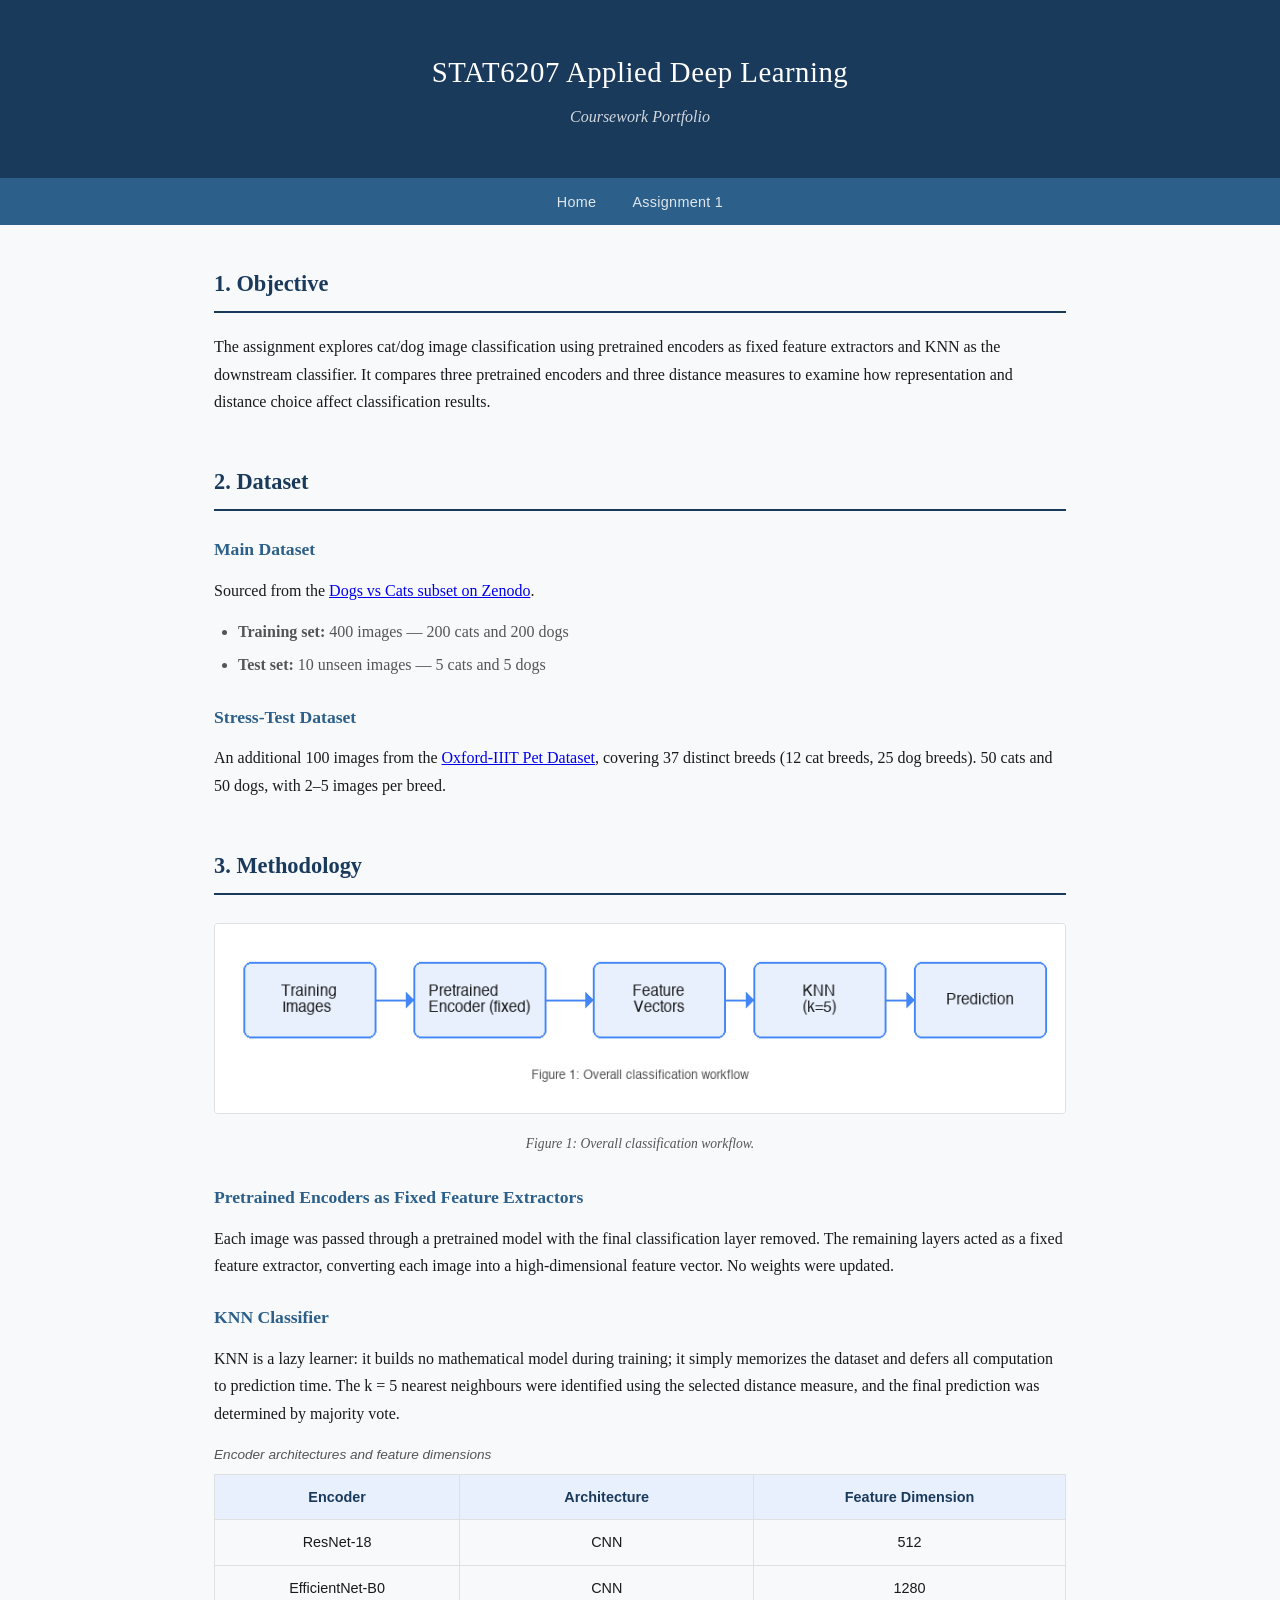
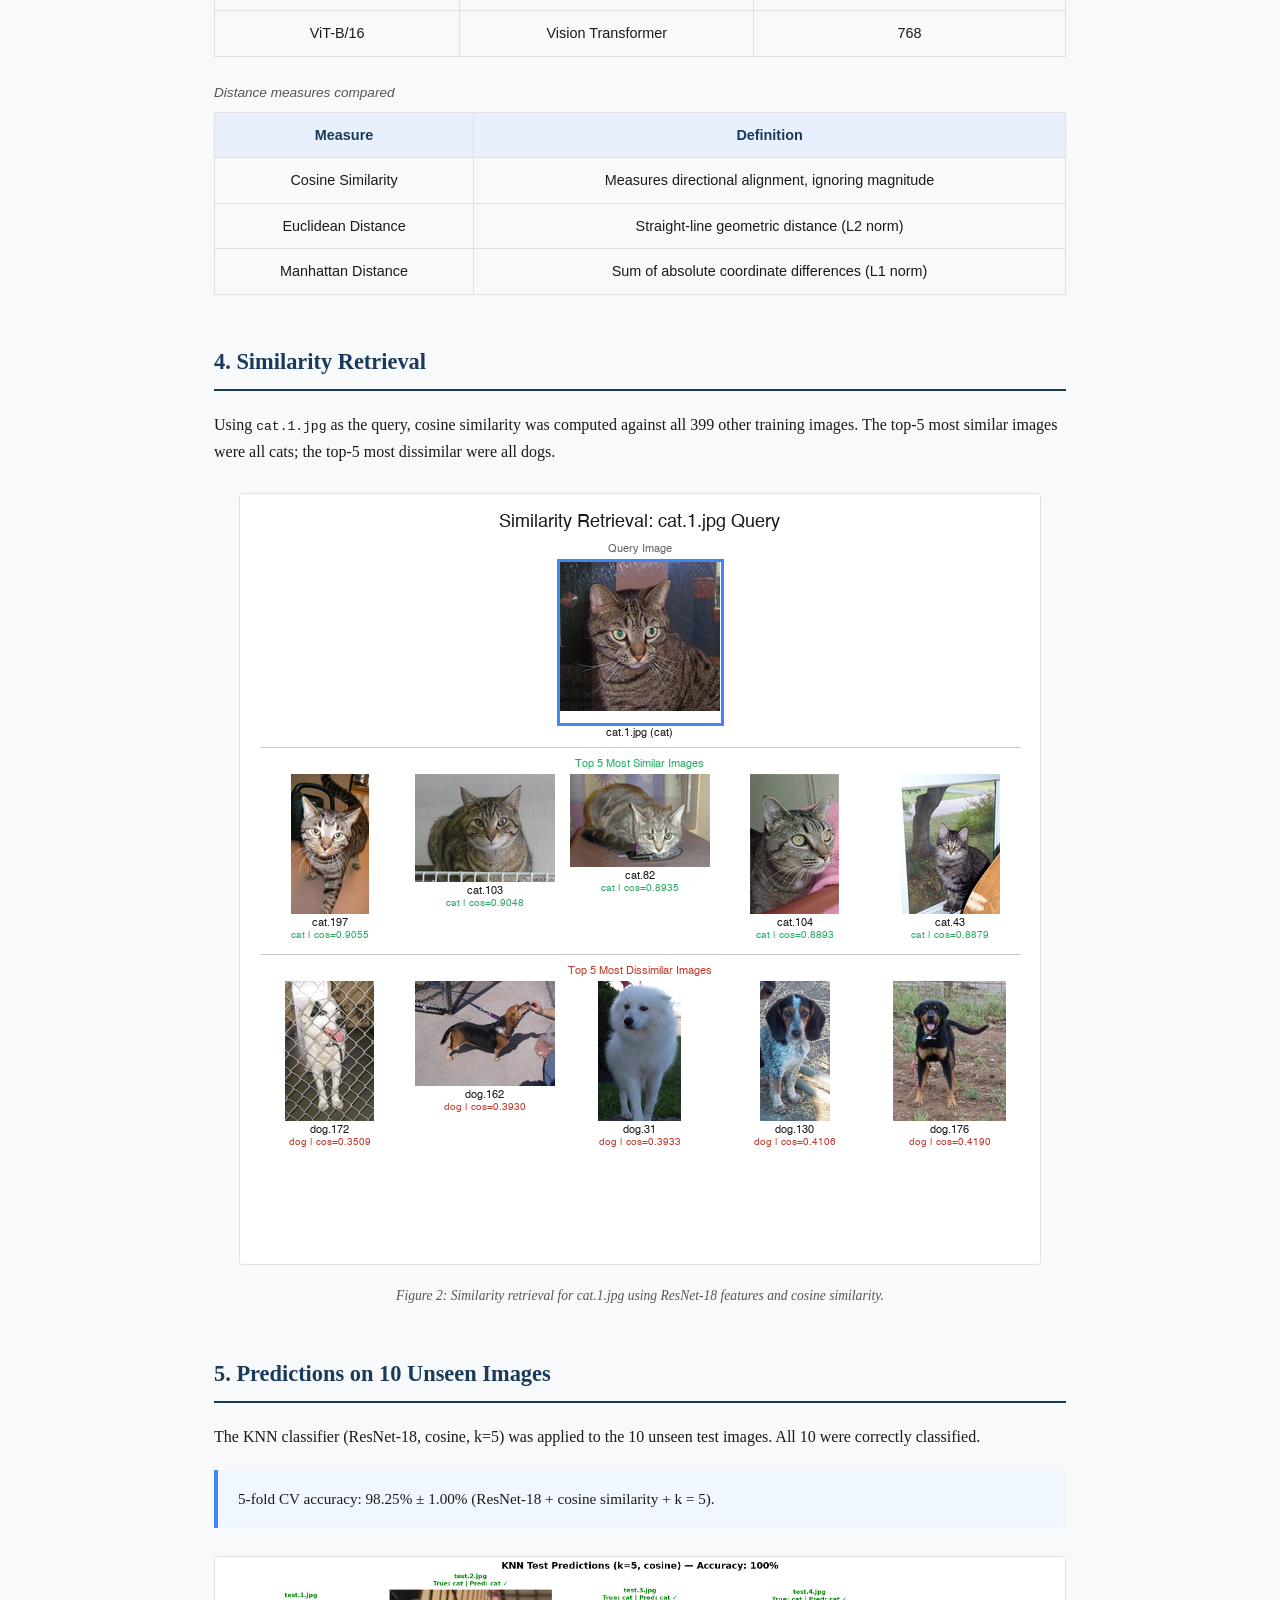
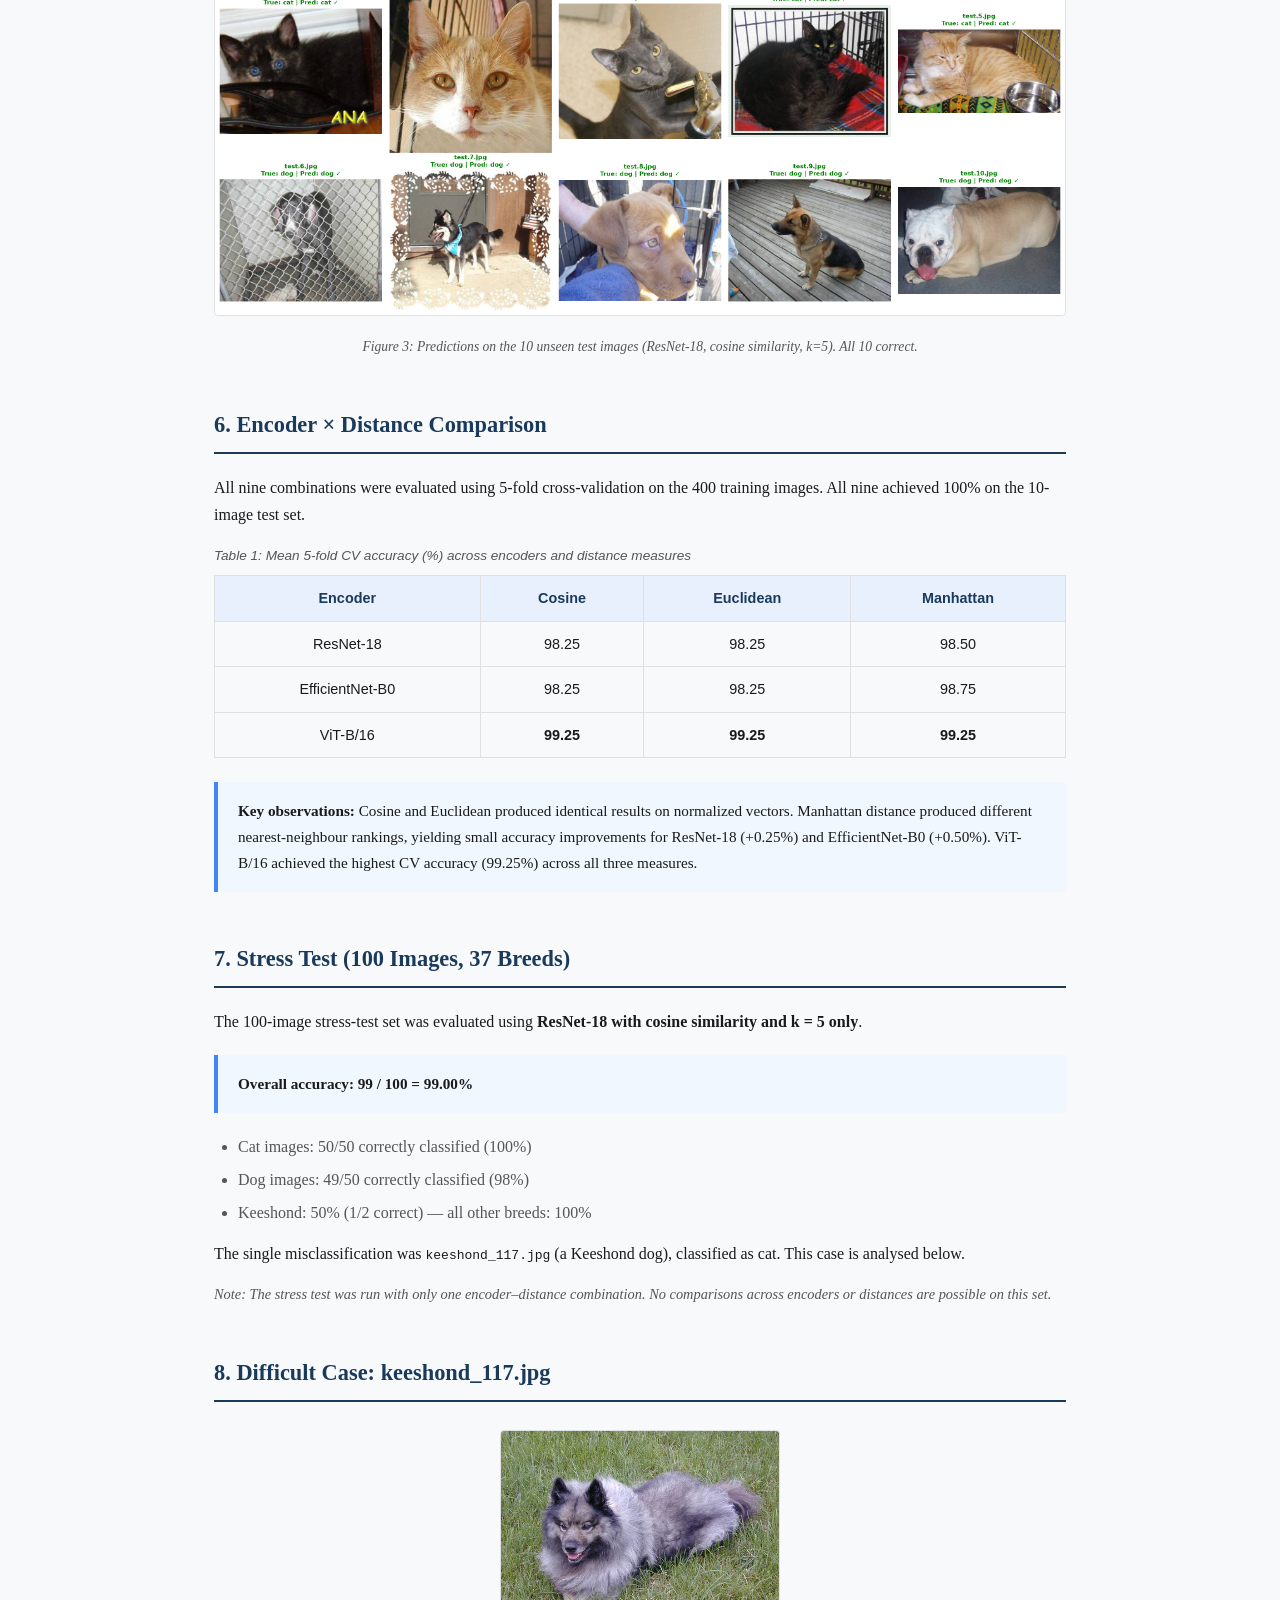
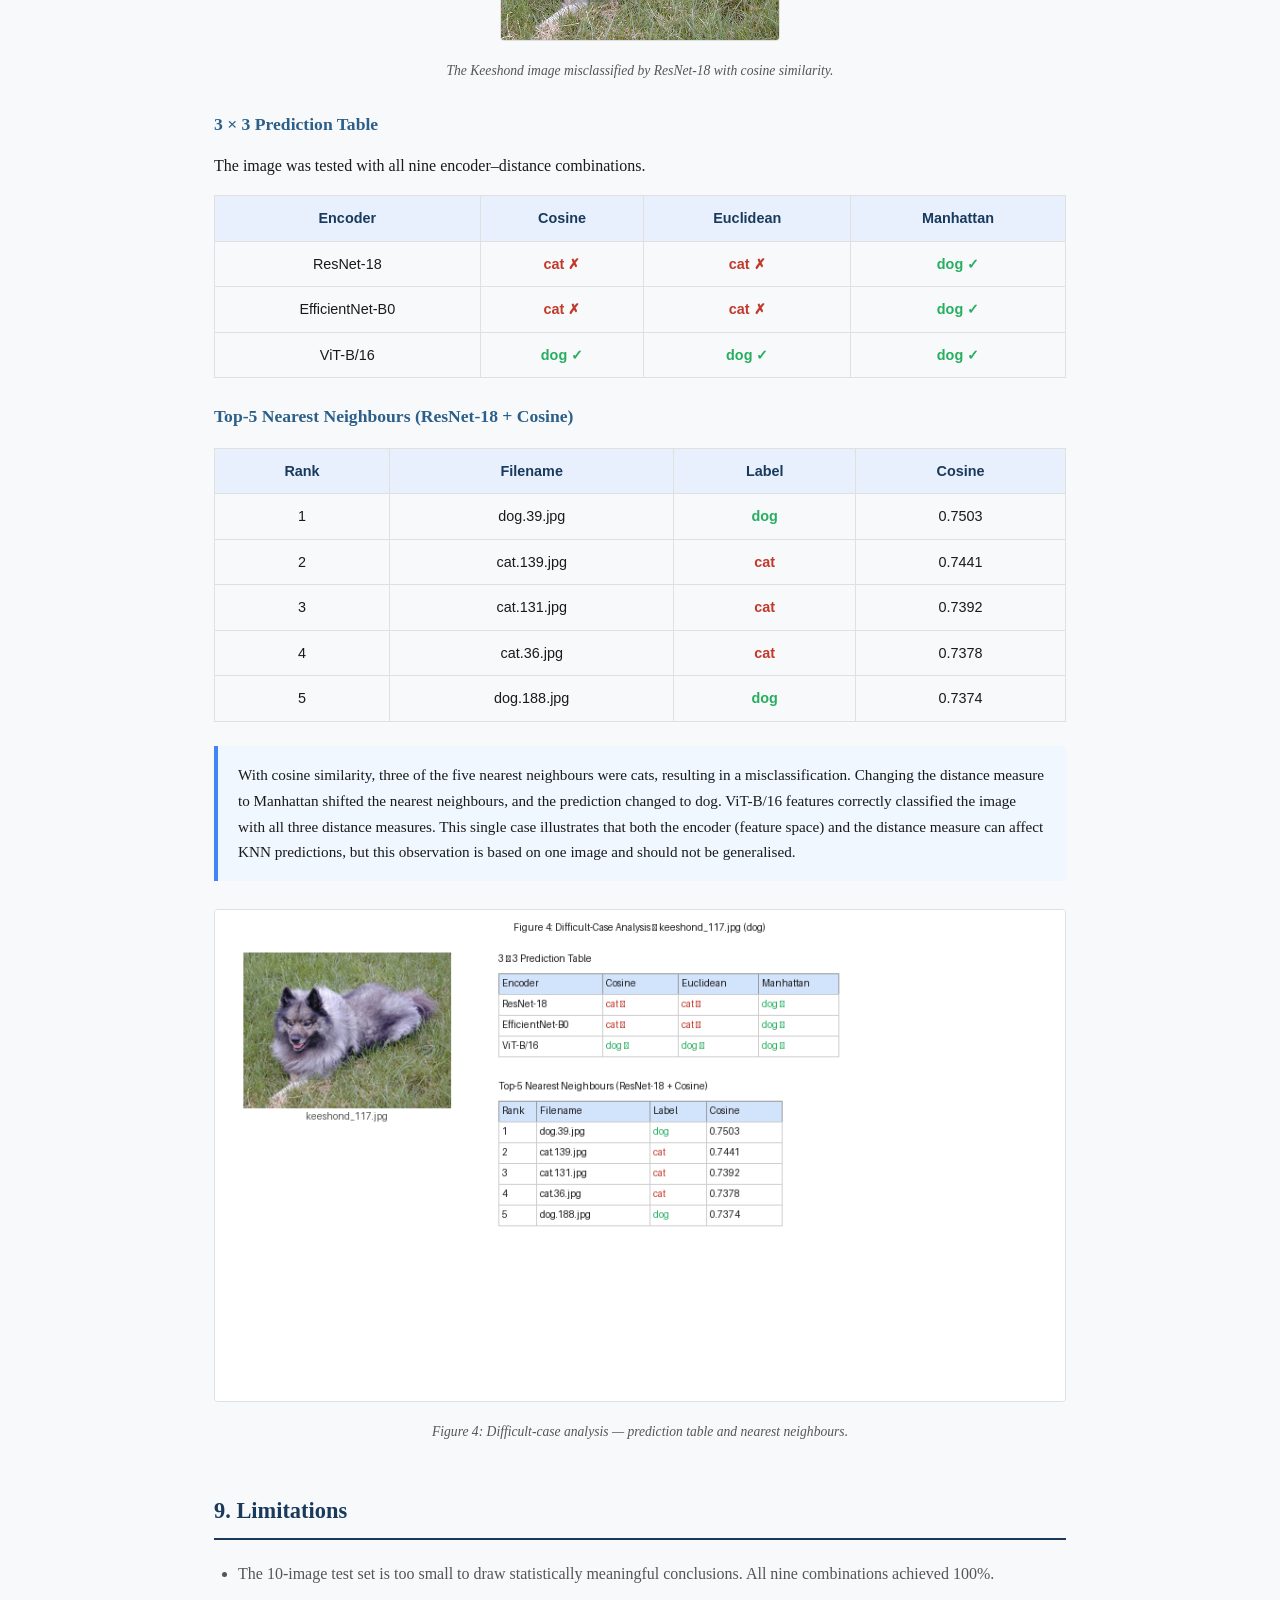
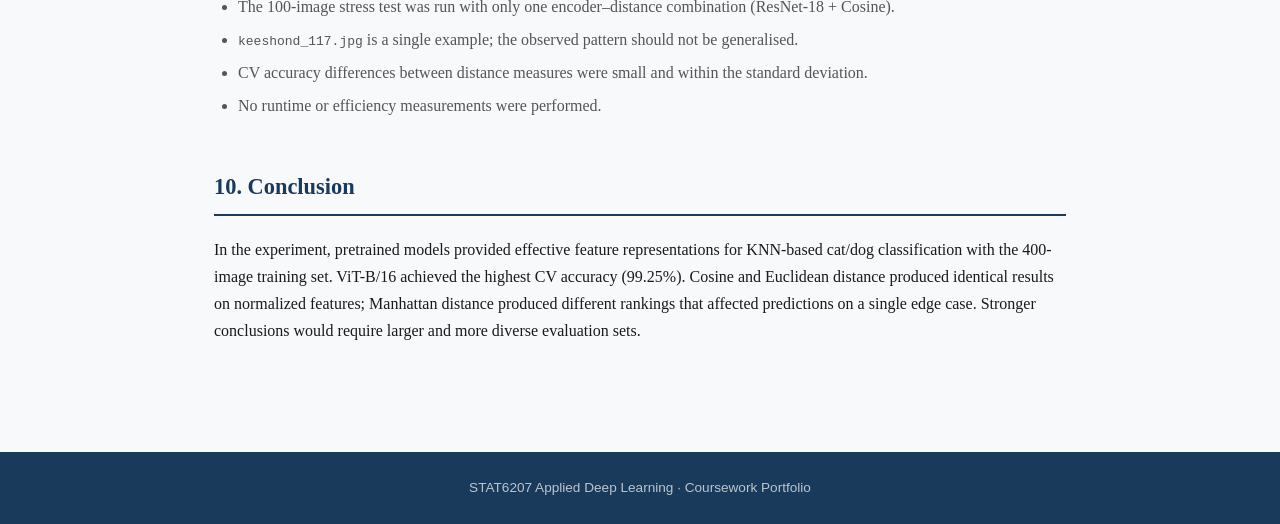
==== assignment1.html @ 7d7c2748 "Initial STAT6207 portfolio" ====
<!DOCTYPE html>
<html lang="en">
<head>
  <meta charset="UTF-8">
  <meta name="viewport" content="width=device-width, initial-scale=1.0">
  <title>Assignment 1 - STAT6207 Portfolio</title>
  <link rel="stylesheet" href="style.css">
</head>
<body>

<header>
  <div class="container">
    <h1>STAT6207 Applied Deep Learning</h1>
    <p class="subtitle">Coursework Portfolio</p>
  </div>
</header>

<nav>
  <a href="index.html">Home</a>
  <a href="assignment1.html">Assignment 1</a>
</nav>

<main>
  <div class="container">

    <!-- ======== 1. OBJECTIVE ======== -->
    <div class="section">
      <h2>1. Objective</h2>
      <p>
        The assignment explores cat/dog image classification using pretrained encoders
        as fixed feature extractors and KNN as the downstream classifier. It compares
        three pretrained encoders and three distance measures to examine how
        representation and distance choice affect classification results.
      </p>
    </div>

    <!-- ======== 2. DATASET ======== -->
    <div class="section">
      <h2>2. Dataset</h2>
      <h3>Main Dataset</h3>
      <p>
        Sourced from the <a href="https://zenodo.org/records/10997322">Dogs vs Cats subset on Zenodo</a>.
      </p>
      <ul>
        <li><strong>Training set:</strong> 400 images &mdash; 200 cats and 200 dogs</li>
        <li><strong>Test set:</strong> 10 unseen images &mdash; 5 cats and 5 dogs</li>
      </ul>

      <h3>Stress-Test Dataset</h3>
      <p>
        An additional 100 images from the
        <a href="https://www.robots.ox.ac.uk/~vgg/data/pets/">Oxford-IIIT Pet Dataset</a>,
        covering 37 distinct breeds (12 cat breeds, 25 dog breeds).
        50 cats and 50 dogs, with 2&ndash;5 images per breed.
      </p>
    </div>

    <!-- ======== 3. METHODOLOGY ======== -->
    <div class="section">
      <h2>3. Methodology</h2>

      <figure class="figure">
        <img src="assets/fig1_workflow.png" alt="Workflow: Training images -> Pretrained Encoder -> Feature Vectors -> KNN -> Prediction">
        <figcaption>Figure 1: Overall classification workflow.</figcaption>
      </figure>

      <h3>Pretrained Encoders as Fixed Feature Extractors</h3>
      <p>
        Each image was passed through a pretrained model with the final classification
        layer removed. The remaining layers acted as a fixed feature extractor, converting
        each image into a high-dimensional feature vector. No weights were updated.
      </p>

      <h3>KNN Classifier</h3>
      <p>
        KNN is a lazy learner: it builds no mathematical model during training; it
        simply memorizes the dataset and defers all computation to prediction time.
        The k = 5 nearest neighbours were identified using the selected distance
        measure, and the final prediction was determined by majority vote.
      </p>

      <table>
        <caption>Encoder architectures and feature dimensions</caption>
        <thead>
          <tr><th>Encoder</th><th>Architecture</th><th>Feature Dimension</th></tr>
        </thead>
        <tbody>
          <tr><td>ResNet-18</td><td>CNN</td><td>512</td></tr>
          <tr><td>EfficientNet-B0</td><td>CNN</td><td>1280</td></tr>
          <tr><td>ViT-B/16</td><td>Vision Transformer</td><td>768</td></tr>
        </tbody>
      </table>

      <table>
        <caption>Distance measures compared</caption>
        <thead>
          <tr><th>Measure</th><th>Definition</th></tr>
        </thead>
        <tbody>
          <tr><td>Cosine Similarity</td><td>Measures directional alignment, ignoring magnitude</td></tr>
          <tr><td>Euclidean Distance</td><td>Straight-line geometric distance (L2 norm)</td></tr>
          <tr><td>Manhattan Distance</td><td>Sum of absolute coordinate differences (L1 norm)</td></tr>
        </tbody>
      </table>
    </div>

    <!-- ======== 4. SIMILARITY RETRIEVAL ======== -->
    <div class="section">
      <h2>4. Similarity Retrieval</h2>
      <p>
        Using <code>cat.1.jpg</code> as the query, cosine similarity was computed
        against all 399 other training images. The top-5 most similar images were
        all cats; the top-5 most dissimilar were all dogs.
      </p>

      <figure class="figure">
        <img src="assets/similarity_results.png" alt="Similarity retrieval results for cat.1.jpg">
        <figcaption>Figure 2: Similarity retrieval for cat.1.jpg using ResNet-18 features and cosine similarity.</figcaption>
      </figure>
    </div>

    <!-- ======== 5. 10-IMAGE TEST ======== -->
    <div class="section">
      <h2>5. Predictions on 10 Unseen Images</h2>
      <p>
        The KNN classifier (ResNet-18, cosine, k=5) was applied to the 10 unseen
        test images. All 10 were correctly classified.
      </p>

      <div class="highlight">
        <p>5-fold CV accuracy: 98.25% &plusmn; 1.00% (ResNet-18 + cosine similarity + k = 5).</p>
      </div>

      <figure class="figure">
        <img src="assets/test_predictions.png" alt="Predictions on 10 unseen test images">
        <figcaption>Figure 3: Predictions on the 10 unseen test images (ResNet-18, cosine similarity, k=5). All 10 correct.</figcaption>
      </figure>
    </div>

    <!-- ======== 6. 3x3 COMPARISON ======== -->
    <div class="section">
      <h2>6. Encoder &times; Distance Comparison</h2>
      <p>
        All nine combinations were evaluated using 5-fold cross-validation on the
        400 training images. All nine achieved 100% on the 10-image test set.
      </p>

      <table>
        <caption>Table 1: Mean 5-fold CV accuracy (%) across encoders and distance measures</caption>
        <thead>
          <tr><th>Encoder</th><th>Cosine</th><th>Euclidean</th><th>Manhattan</th></tr>
        </thead>
        <tbody>
          <tr><td>ResNet-18</td><td>98.25</td><td>98.25</td><td>98.50</td></tr>
          <tr><td>EfficientNet-B0</td><td>98.25</td><td>98.25</td><td>98.75</td></tr>
          <tr><td>ViT-B/16</td><td><strong>99.25</strong></td><td><strong>99.25</strong></td><td><strong>99.25</strong></td></tr>
        </tbody>
      </table>

      <div class="highlight">
        <p>
          <strong>Key observations:</strong>
          Cosine and Euclidean produced identical results on normalized vectors.
          Manhattan distance produced different nearest-neighbour rankings, yielding
          small accuracy improvements for ResNet-18 (+0.25%) and EfficientNet-B0 (+0.50%).
          ViT-B/16 achieved the highest CV accuracy (99.25%) across all three measures.
        </p>
      </div>
    </div>

    <!-- ======== 7. STRESS TEST ======== -->
    <div class="section">
      <h2>7. Stress Test (100 Images, 37 Breeds)</h2>
      <p>
        The 100-image stress-test set was evaluated using
        <strong>ResNet-18 with cosine similarity and k = 5 only</strong>.
      </p>

      <div class="highlight">
        <p><strong>Overall accuracy: 99 / 100 = 99.00%</strong></p>
      </div>

      <ul>
        <li>Cat images: 50/50 correctly classified (100%)</li>
        <li>Dog images: 49/50 correctly classified (98%)</li>
        <li>Keeshond: 50% (1/2 correct) &mdash; all other breeds: 100%</li>
      </ul>

      <p>
        The single misclassification was <code>keeshond_117.jpg</code> (a Keeshond dog),
        classified as cat. This case is analysed below.
      </p>

      <p style="color: var(--text-secondary); font-size: 0.9rem; font-style: italic;">
        Note: The stress test was run with only one encoder&ndash;distance combination.
        No comparisons across encoders or distances are possible on this set.
      </p>
    </div>

    <!-- ======== 8. DIFFICULT CASE ======== -->
    <div class="section">
      <h2>8. Difficult Case: keeshond_117.jpg</h2>

      <figure class="figure">
        <img src="assets/keeshond_117.jpg" alt="keeshond_117.jpg" style="max-width: 280px; height: auto;">
        <figcaption>The Keeshond image misclassified by ResNet-18 with cosine similarity.</figcaption>
      </figure>

      <h3>3 &times; 3 Prediction Table</h3>
      <p>
        The image was tested with all nine encoder&ndash;distance combinations.
      </p>

      <table>
        <thead>
          <tr><th>Encoder</th><th>Cosine</th><th>Euclidean</th><th>Manhattan</th></tr>
        </thead>
        <tbody>
          <tr>
            <td>ResNet-18</td>
            <td class="incorrect">cat &cross;</td>
            <td class="incorrect">cat &cross;</td>
            <td class="correct">dog &check;</td>
          </tr>
          <tr>
            <td>EfficientNet-B0</td>
            <td class="incorrect">cat &cross;</td>
            <td class="incorrect">cat &cross;</td>
            <td class="correct">dog &check;</td>
          </tr>
          <tr>
            <td>ViT-B/16</td>
            <td class="correct">dog &check;</td>
            <td class="correct">dog &check;</td>
            <td class="correct">dog &check;</td>
          </tr>
        </tbody>
      </table>

      <h3>Top-5 Nearest Neighbours (ResNet-18 + Cosine)</h3>
      <table>
        <thead>
          <tr><th>Rank</th><th>Filename</th><th>Label</th><th>Cosine</th></tr>
        </thead>
        <tbody>
          <tr><td>1</td><td>dog.39.jpg</td><td class="correct">dog</td><td>0.7503</td></tr>
          <tr><td>2</td><td>cat.139.jpg</td><td class="incorrect">cat</td><td>0.7441</td></tr>
          <tr><td>3</td><td>cat.131.jpg</td><td class="incorrect">cat</td><td>0.7392</td></tr>
          <tr><td>4</td><td>cat.36.jpg</td><td class="incorrect">cat</td><td>0.7378</td></tr>
          <tr><td>5</td><td>dog.188.jpg</td><td class="correct">dog</td><td>0.7374</td></tr>
        </tbody>
      </table>

      <div class="highlight">
        <p>
          With cosine similarity, three of the five nearest neighbours were cats,
          resulting in a misclassification. Changing the distance measure to Manhattan
          shifted the nearest neighbours, and the prediction changed to dog. ViT-B/16
          features correctly classified the image with all three distance measures.
          This single case illustrates that both the encoder (feature space) and the
          distance measure can affect KNN predictions, but this observation is based
          on one image and should not be generalised.
        </p>
      </div>

      <figure class="figure">
        <img src="assets/fig4_keeshond.png" alt="Keeshond analysis: prediction table and nearest neighbours">
        <figcaption>Figure 4: Difficult-case analysis &mdash; prediction table and nearest neighbours.</figcaption>
      </figure>
    </div>

    <!-- ======== 9. LIMITATIONS ======== -->
    <div class="section">
      <h2>9. Limitations</h2>
      <ul>
        <li>The 10-image test set is too small to draw statistically meaningful conclusions. All nine combinations achieved 100%.</li>
        <li>The 100-image stress test was run with only one encoder&ndash;distance combination (ResNet-18 + Cosine).</li>
        <li><code>keeshond_117.jpg</code> is a single example; the observed pattern should not be generalised.</li>
        <li>CV accuracy differences between distance measures were small and within the standard deviation.</li>
        <li>No runtime or efficiency measurements were performed.</li>
      </ul>
    </div>

    <!-- ======== 10. CONCLUSION ======== -->
    <div class="section">
      <h2>10. Conclusion</h2>
      <p>
        In the experiment, pretrained models provided effective feature representations
        for KNN-based cat/dog classification with the 400-image training set. ViT-B/16
        achieved the highest CV accuracy (99.25%). Cosine and Euclidean distance
        produced identical results on normalized features; Manhattan distance
        produced different rankings that affected predictions on a single edge case.
        Stronger conclusions would require larger and more diverse evaluation sets.
      </p>
    </div>

  </div>
</main>

<footer>
  <div class="container">
    STAT6207 Applied Deep Learning &middot; Coursework Portfolio
  </div>
</footer>

</body>
</html>
---- style.css ----
/* ========================================
   STAT6207 Coursework Portfolio
   Clean, academic style
   ======================================== */

:root {
  --primary: #1a3a5c;
  --primary-light: #2c5f8a;
  --accent: #4285f4;
  --text: #1a1a1a;
  --text-secondary: #555;
  --bg: #f8f9fa;
  --card-bg: #ffffff;
  --border: #e0e0e0;
  --green: #27ae60;
  --red: #c0392b;
}

* {
  margin: 0;
  padding: 0;
  box-sizing: border-box;
}

body {
  font-family: "Georgia", "Times New Roman", serif;
  color: var(--text);
  background: var(--bg);
  line-height: 1.7;
}

/* ---- Layout ---- */
.container {
  max-width: 900px;
  margin: 0 auto;
  padding: 0 24px;
}

/* ---- Header ---- */
header {
  background: var(--primary);
  color: white;
  padding: 48px 0;
  text-align: center;
}

header h1 {
  font-size: 1.8rem;
  font-weight: 400;
  letter-spacing: 0.5px;
}

header .subtitle {
  font-size: 1rem;
  opacity: 0.8;
  margin-top: 6px;
  font-style: italic;
}

nav {
  background: var(--primary-light);
  padding: 10px 0;
  text-align: center;
}

nav a {
  color: rgba(255,255,255,0.85);
  text-decoration: none;
  margin: 0 16px;
  font-family: -apple-system, BlinkMacSystemFont, "Segoe UI", sans-serif;
  font-size: 0.9rem;
  letter-spacing: 0.3px;
}

nav a:hover {
  color: white;
  text-decoration: underline;
}

/* ---- Main content ---- */
main {
  padding: 40px 0 60px;
}

/* ---- Homepage cards ---- */
.card-grid {
  display: grid;
  grid-template-columns: 1fr;
  gap: 24px;
  margin-top: 32px;
}

.card {
  background: var(--card-bg);
  border: 1px solid var(--border);
  border-radius: 6px;
  padding: 32px;
  transition: box-shadow 0.2s;
}

.card:hover {
  box-shadow: 0 2px 12px rgba(0,0,0,0.08);
}

.card h2 {
  font-size: 1.3rem;
  color: var(--primary);
  margin-bottom: 8px;
}

.card p {
  color: var(--text-secondary);
  font-size: 0.95rem;
}

.card .tag {
  display: inline-block;
  background: #e8f0fe;
  color: var(--primary);
  font-family: -apple-system, BlinkMacSystemFont, "Segoe UI", sans-serif;
  font-size: 0.75rem;
  padding: 3px 10px;
  border-radius: 12px;
  margin-top: 12px;
}

.card a {
  display: inline-block;
  margin-top: 16px;
  color: var(--accent);
  text-decoration: none;
  font-family: -apple-system, BlinkMacSystemFont, "Segoe UI", sans-serif;
  font-size: 0.9rem;
}

.card a:hover {
  text-decoration: underline;
}

/* ---- Assignment page sections ---- */
.section {
  margin-bottom: 48px;
}

.section h2 {
  font-size: 1.4rem;
  color: var(--primary);
  border-bottom: 2px solid var(--primary);
  padding-bottom: 8px;
  margin-bottom: 20px;
}

.section h3 {
  font-size: 1.1rem;
  color: var(--primary-light);
  margin: 24px 0 12px;
}

.section p {
  margin-bottom: 14px;
  color: var(--text);
}

.section ul {
  margin: 10px 0 14px 24px;
  color: var(--text-secondary);
}

.section ul li {
  margin-bottom: 6px;
}

/* ---- Figures ---- */
.figure {
  text-align: center;
  margin: 28px 0;
}

.figure img {
  max-width: 100%;
  height: auto;
  border: 1px solid var(--border);
  border-radius: 4px;
}

.figure figcaption {
  font-size: 0.85rem;
  color: var(--text-secondary);
  font-style: italic;
  margin-top: 10px;
  max-width: 700px;
  margin-left: auto;
  margin-right: auto;
}

/* ---- Tables ---- */
table {
  width: 100%;
  border-collapse: collapse;
  margin: 16px 0 24px;
  font-family: -apple-system, BlinkMacSystemFont, "Segoe UI", sans-serif;
  font-size: 0.9rem;
}

th, td {
  border: 1px solid var(--border);
  padding: 10px 14px;
  text-align: center;
}

th {
  background: #e8f0fe;
  color: var(--primary);
  font-weight: 600;
}

caption {
  font-size: 0.85rem;
  color: var(--text-secondary);
  font-style: italic;
  margin-bottom: 8px;
  text-align: left;
}

/* ---- Highlight box ---- */
.highlight {
  background: #f0f7ff;
  border-left: 4px solid var(--accent);
  padding: 16px 20px;
  margin: 20px 0;
  border-radius: 0 4px 4px 0;
}

.highlight p {
  margin: 0;
  font-size: 0.95rem;
}

/* ---- Keeshond table colors ---- */
.correct {
  color: var(--green);
  font-weight: 600;
}

.incorrect {
  color: var(--red);
  font-weight: 600;
}

/* ---- Footer ---- */
footer {
  background: var(--primary);
  color: rgba(255,255,255,0.7);
  text-align: center;
  padding: 24px 0;
  font-size: 0.85rem;
  font-family: -apple-system, BlinkMacSystemFont, "Segoe UI", sans-serif;
}

footer a {
  color: rgba(255,255,255,0.9);
  text-decoration: none;
}

footer a:hover {
  text-decoration: underline;
}

/* ---- Responsive ---- */
@media (max-width: 640px) {
  header h1 {
    font-size: 1.4rem;
  }
  .container {
    padding: 0 16px;
  }
  table {
    font-size: 0.8rem;
  }
  th, td {
    padding: 6px 8px;
  }
}
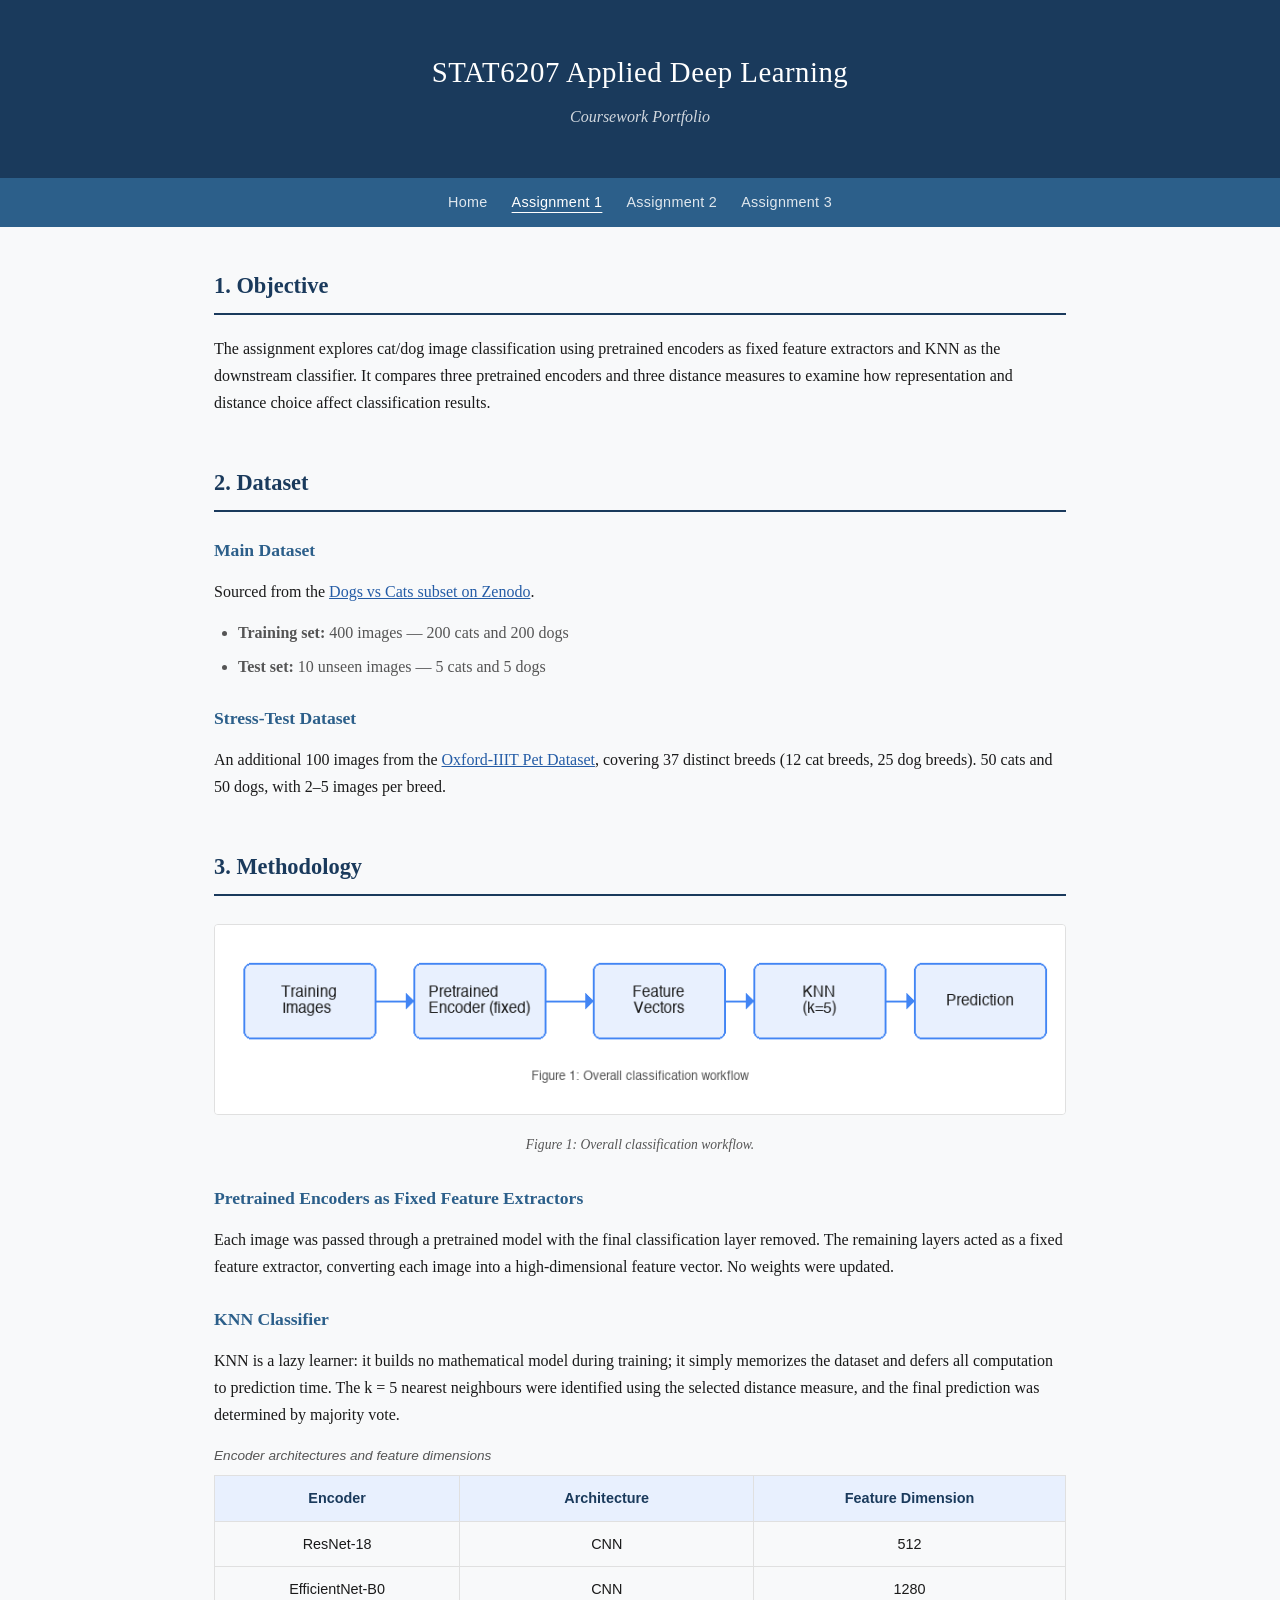
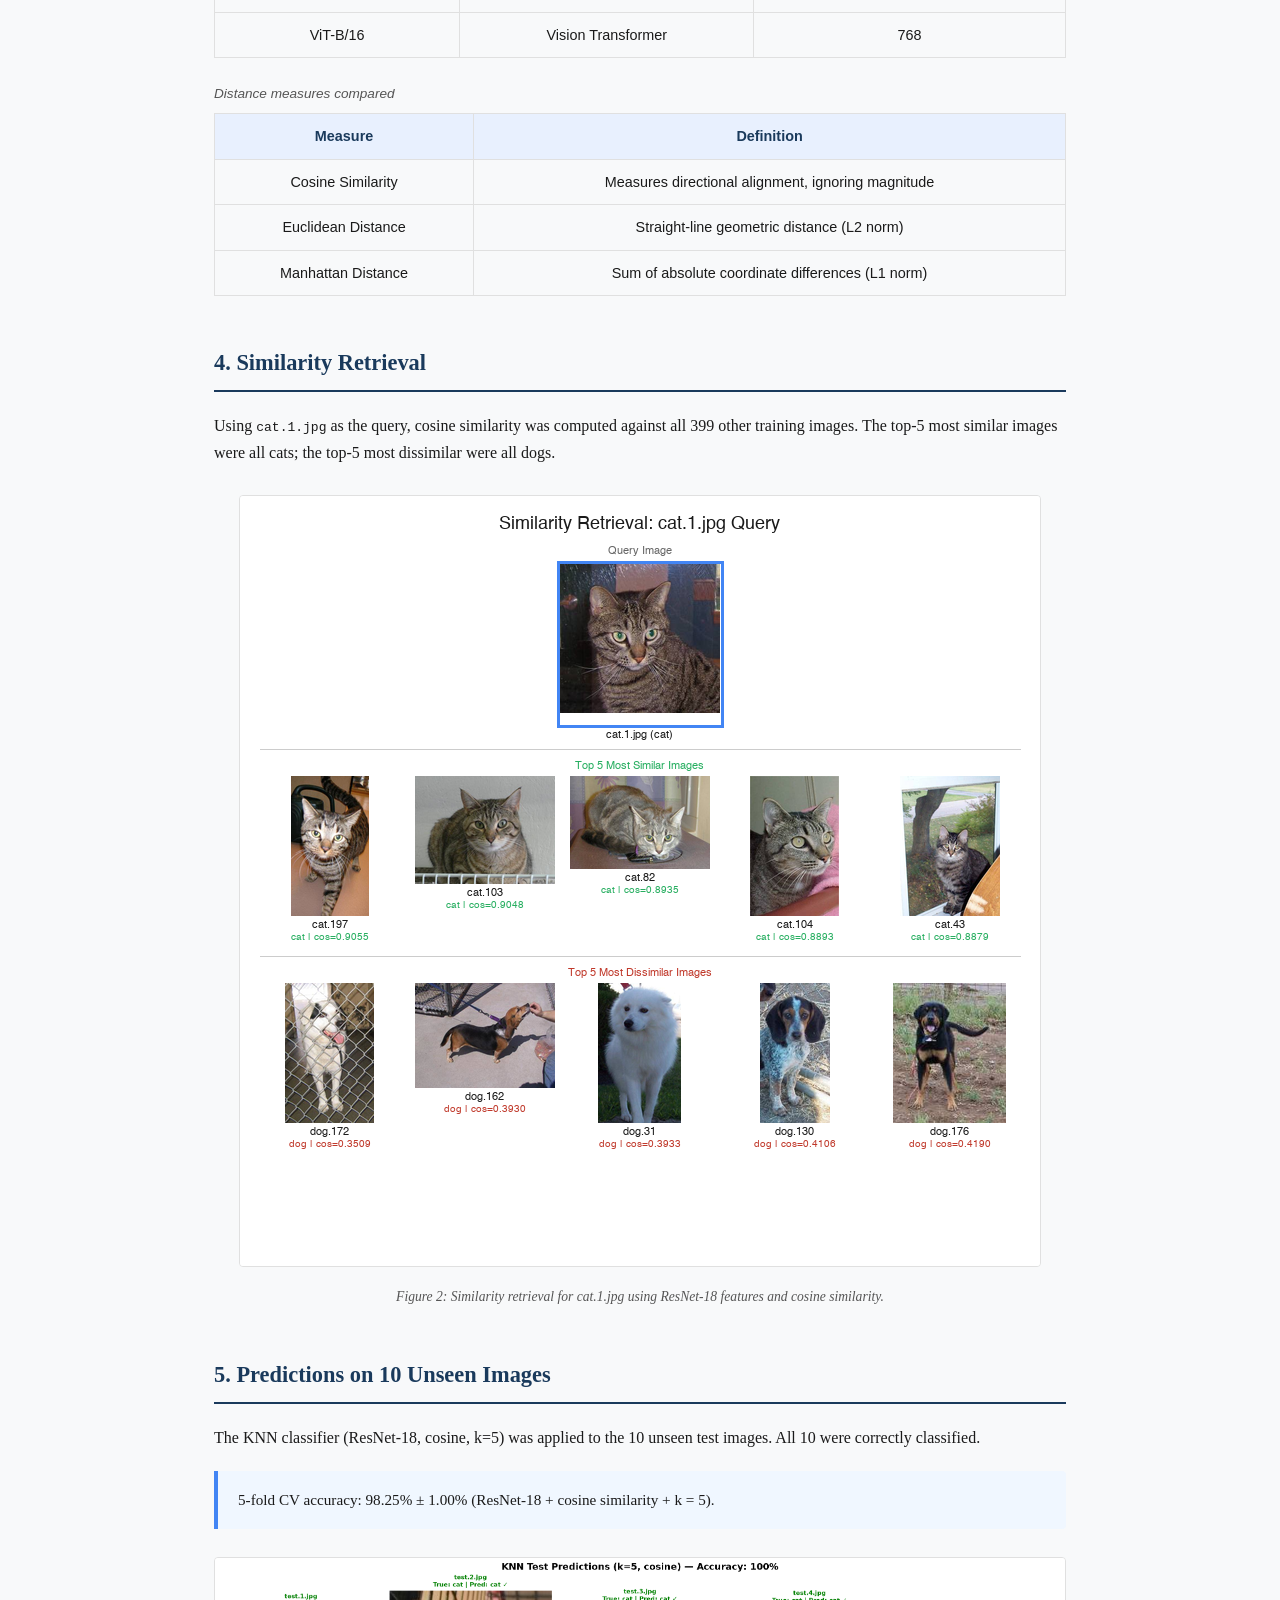
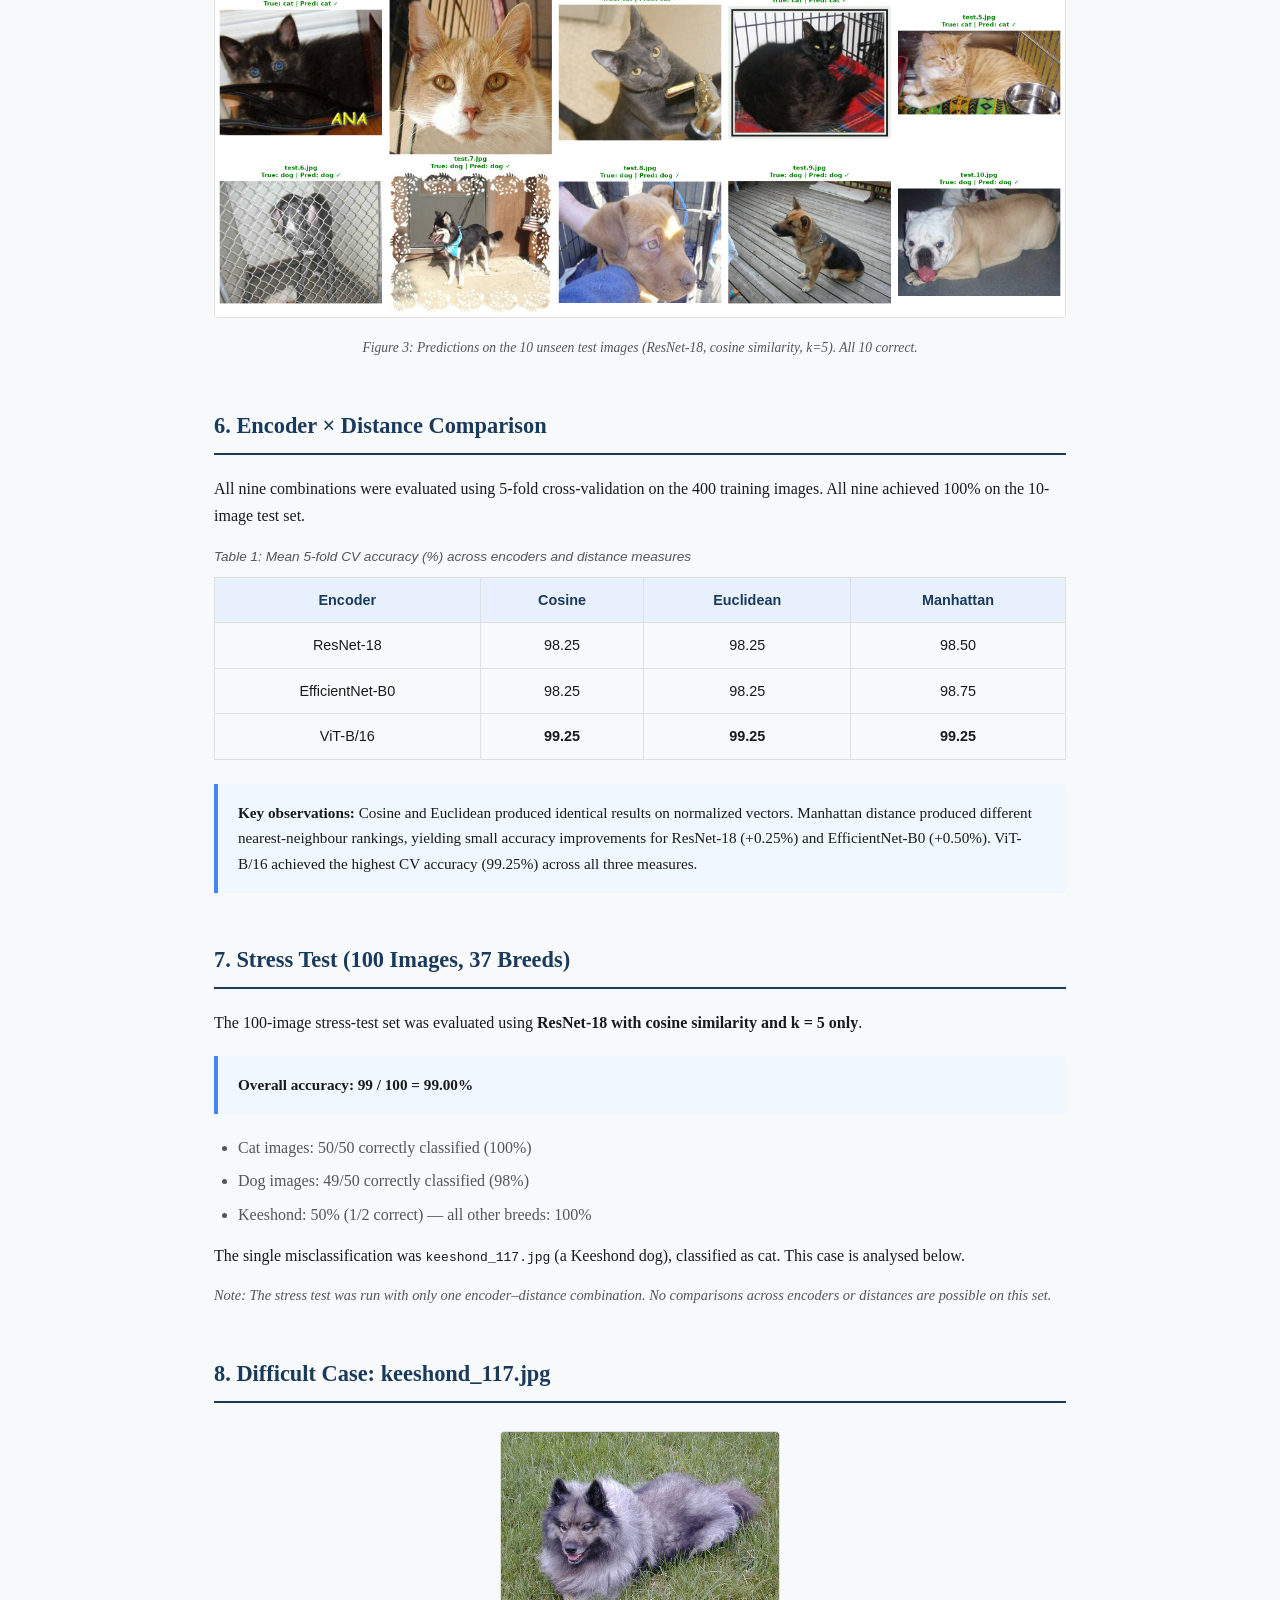
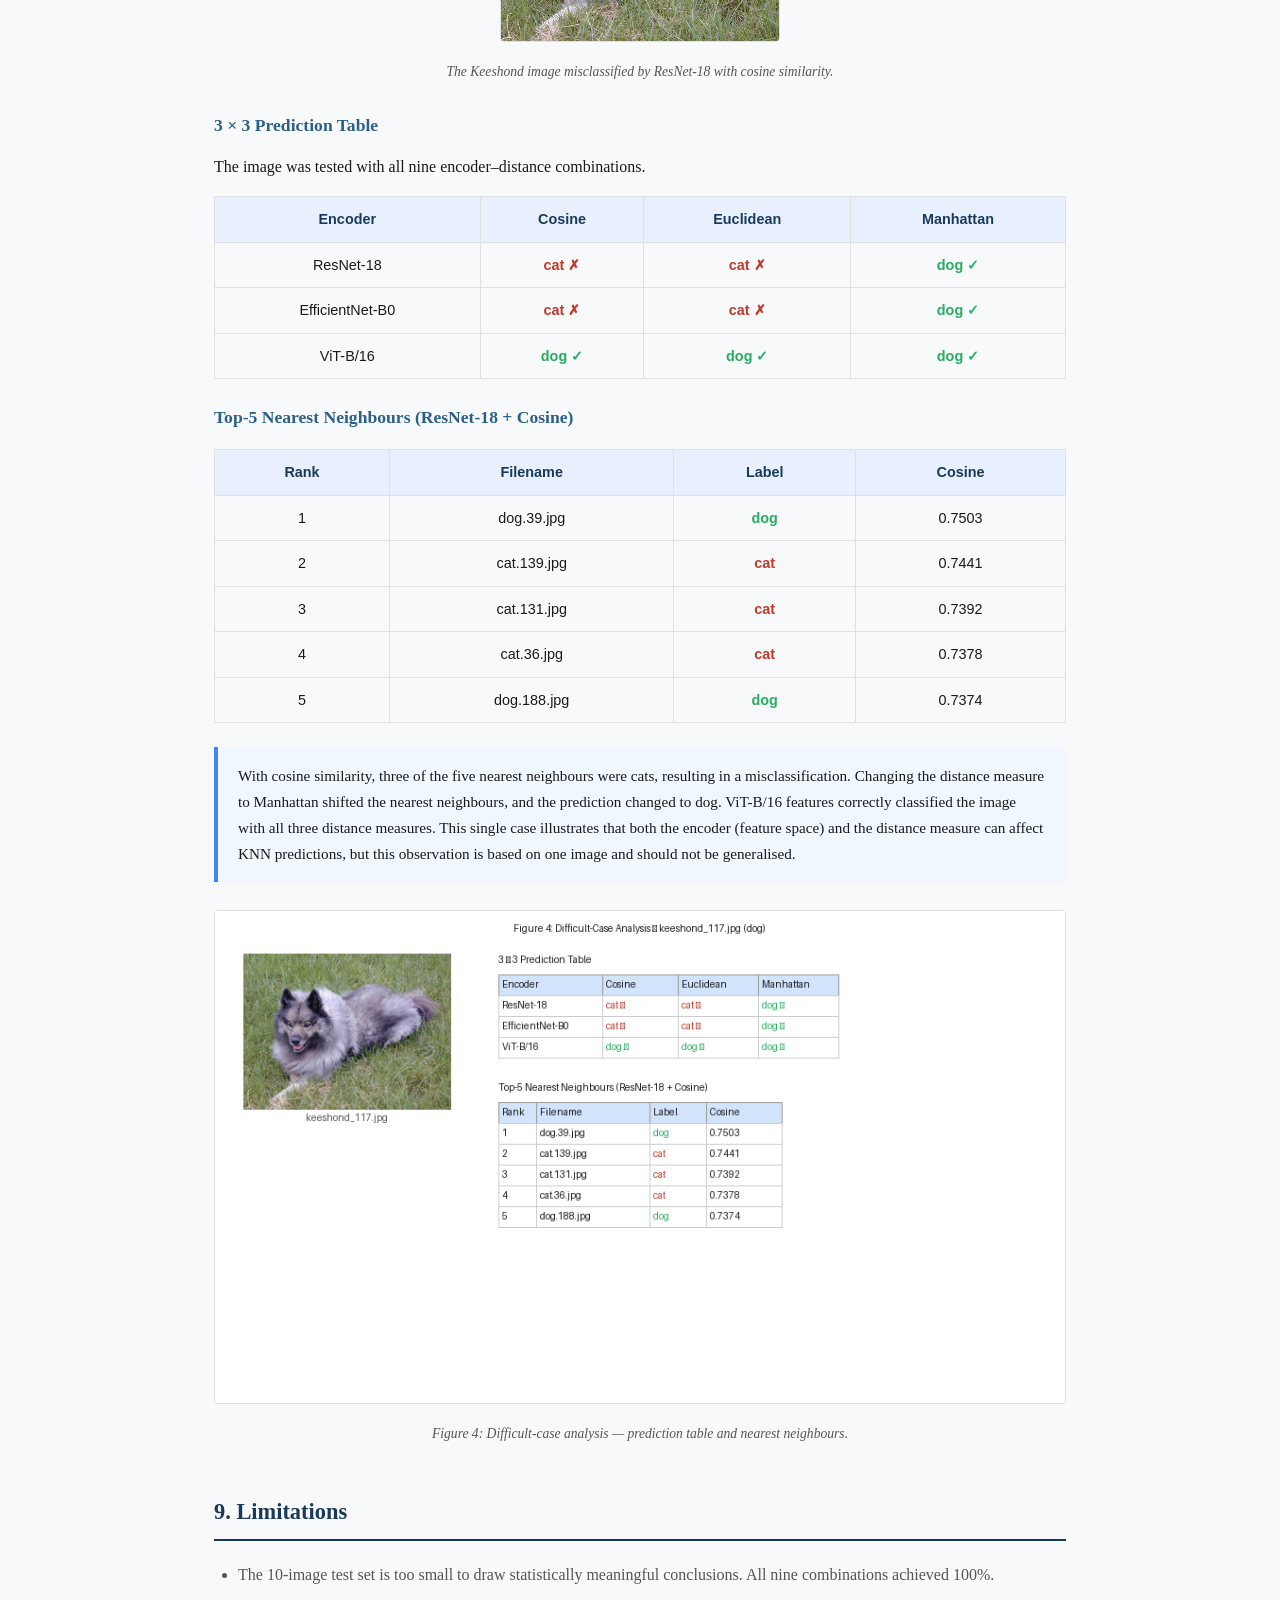
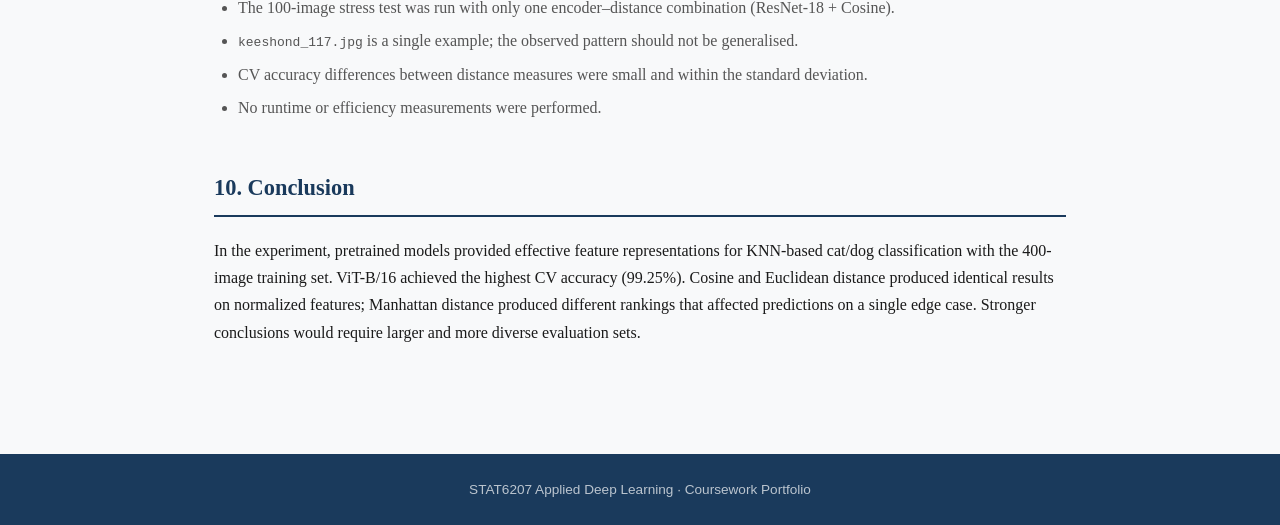
==== commit 9ea52699: "Add Assignment 2 and 3 coursework pages, figures and source snapshots" ====
--- a/assignment1.html
+++ b/assignment1.html
@@ -15,9 +15,11 @@
   </div>
 </header>
 
-<nav>
+<nav aria-label="Main navigation">
   <a href="index.html">Home</a>
-  <a href="assignment1.html">Assignment 1</a>
+  <a href="assignment1.html" aria-current="page">Assignment 1</a>
+  <a href="assignment2.html">Assignment 2</a>
+  <a href="assignment3.html">Assignment 3</a>
 </nav>
 
 <main>
--- a/style.css
+++ b/style.css
@@ -281,3 +281,21 @@
     padding: 6px 8px;
   }
 }
+
+/* Shared navigation and additional assignment content */
+nav { display: flex; flex-wrap: wrap; justify-content: center; gap: 8px 24px; padding: 12px 16px; }
+nav a { margin: 0; }
+nav a[aria-current="page"] { color: #fff; text-decoration: underline; text-underline-offset: 5px; }
+.page-intro { margin-bottom: 36px; }
+.page-intro h2 { color: var(--primary); font-size: 1.5rem; font-weight: 400; }
+.page-intro p { margin-top: 8px; }
+main a { color: #245ca6; overflow-wrap: anywhere; }
+.table-scroll { max-width: 100%; overflow-x: auto; margin: 16px 0 24px; }
+.table-scroll table { margin: 0; }
+tbody th { background: #f4f7fb; font-weight: 400; }
+.prompt { border: 1px solid var(--border); border-radius: 4px; padding: 16px 20px; margin: 20px 0; background: #fff; }
+.prompt summary { cursor: pointer; color: var(--primary); font-weight: bold; }
+.prompt-text { white-space: pre-wrap; overflow-wrap: anywhere; margin-top: 16px; }
+.back-link { margin-top: 32px; }
+:focus-visible { outline: 3px solid var(--accent); outline-offset: 3px; }
+@media (max-width: 640px) { .card { padding: 24px; } .page-intro h2 { font-size: 1.3rem; } }
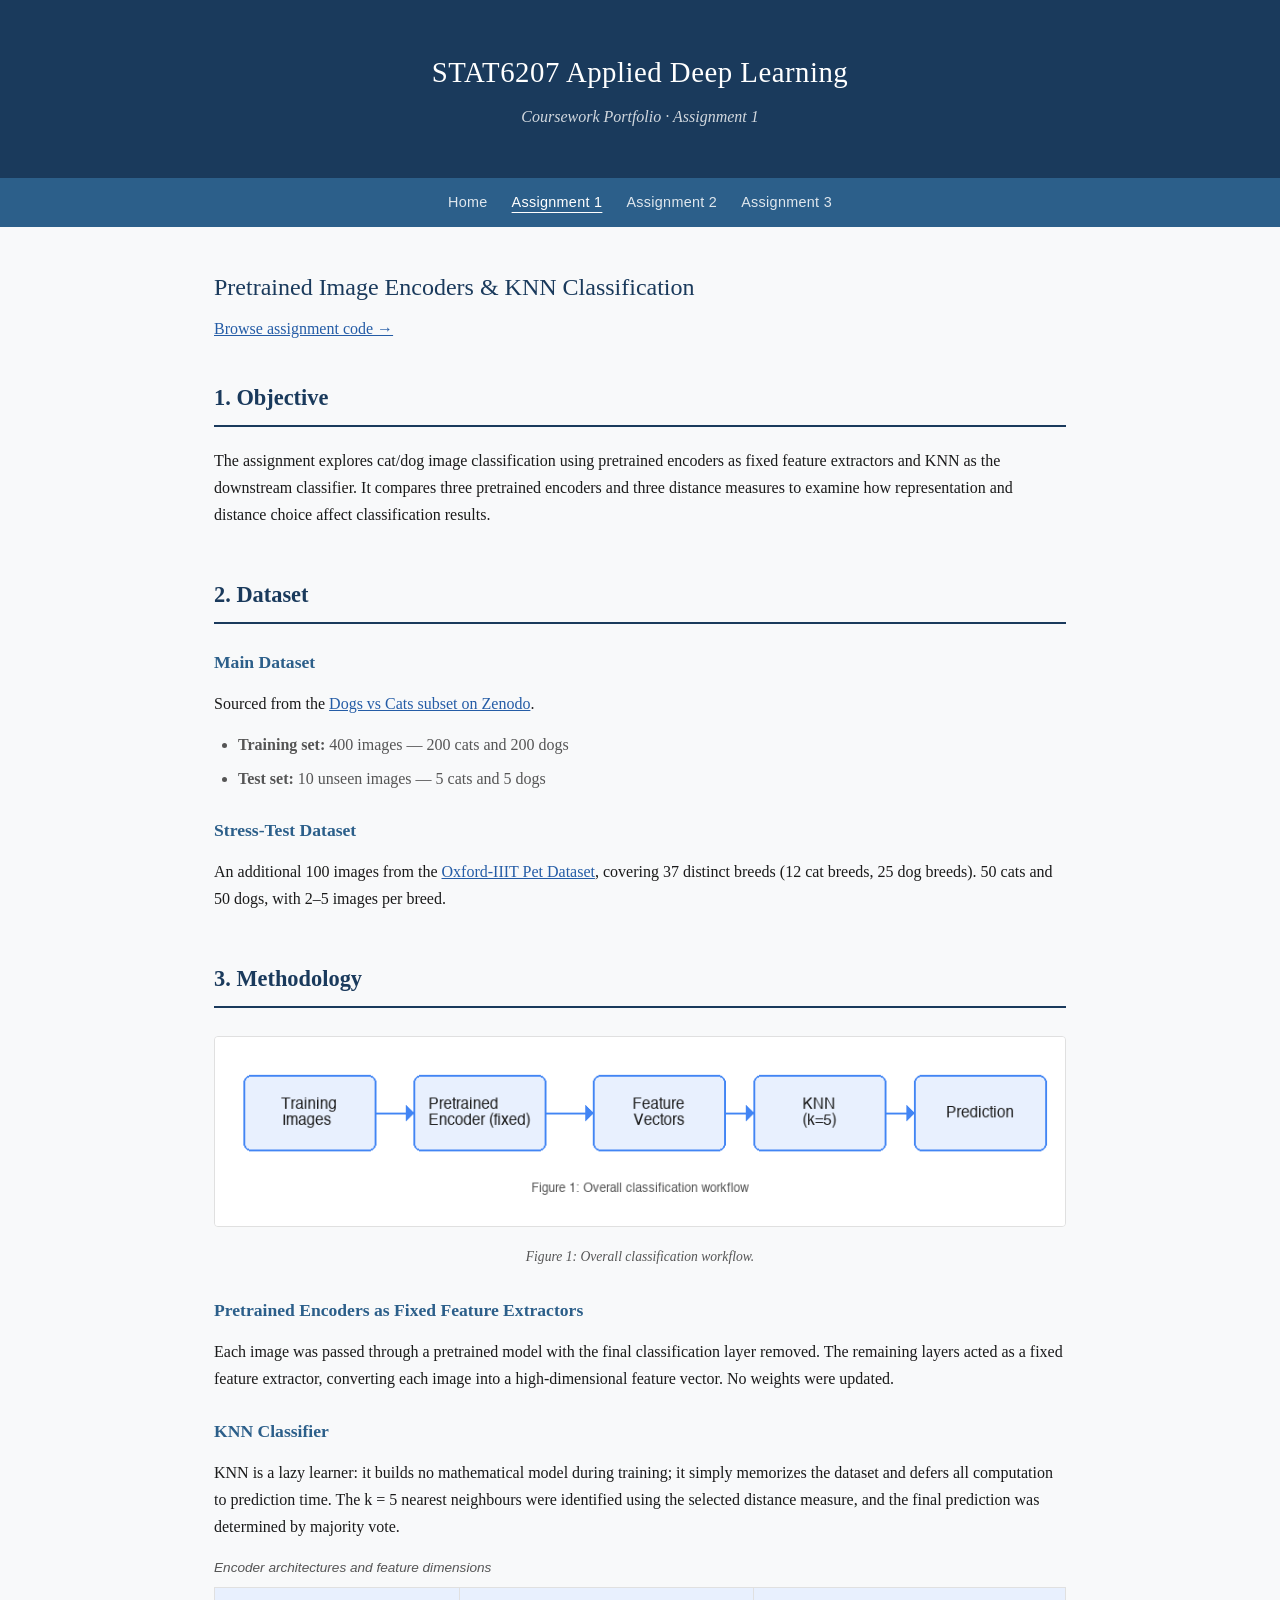
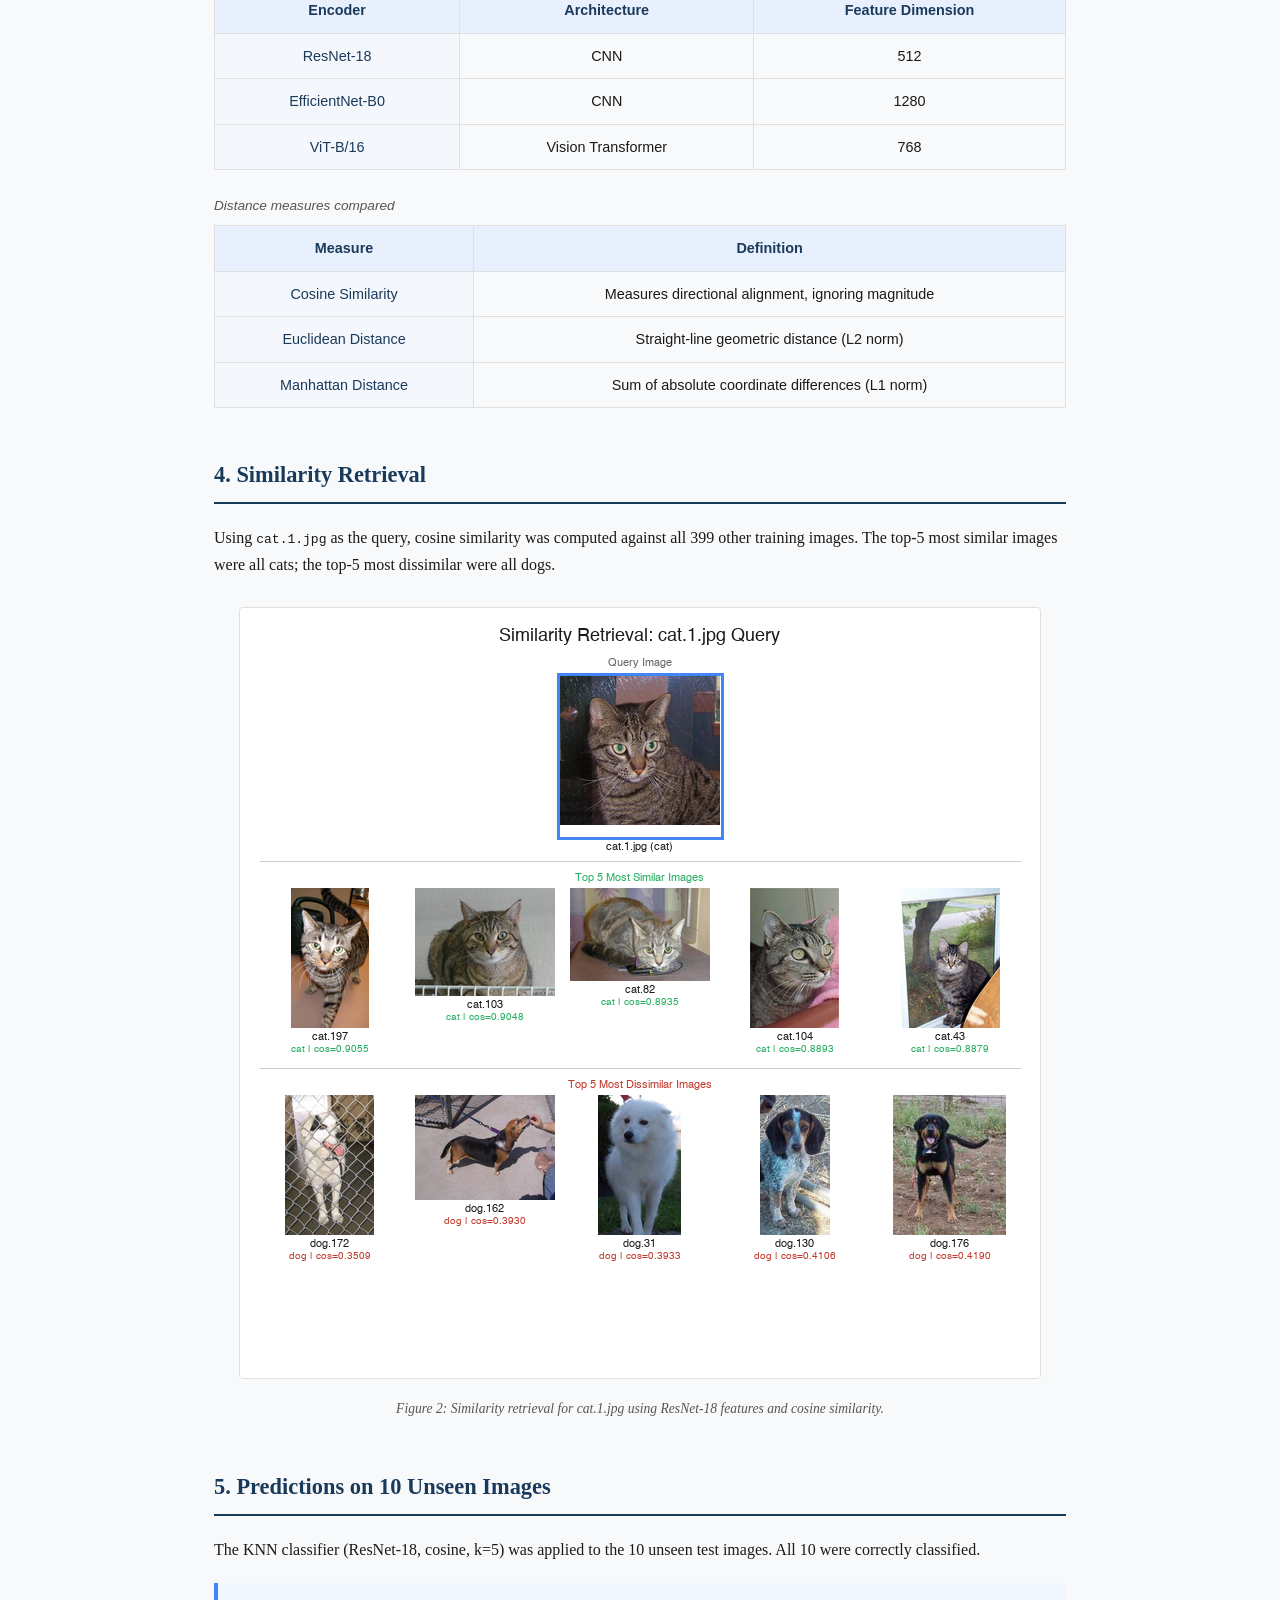
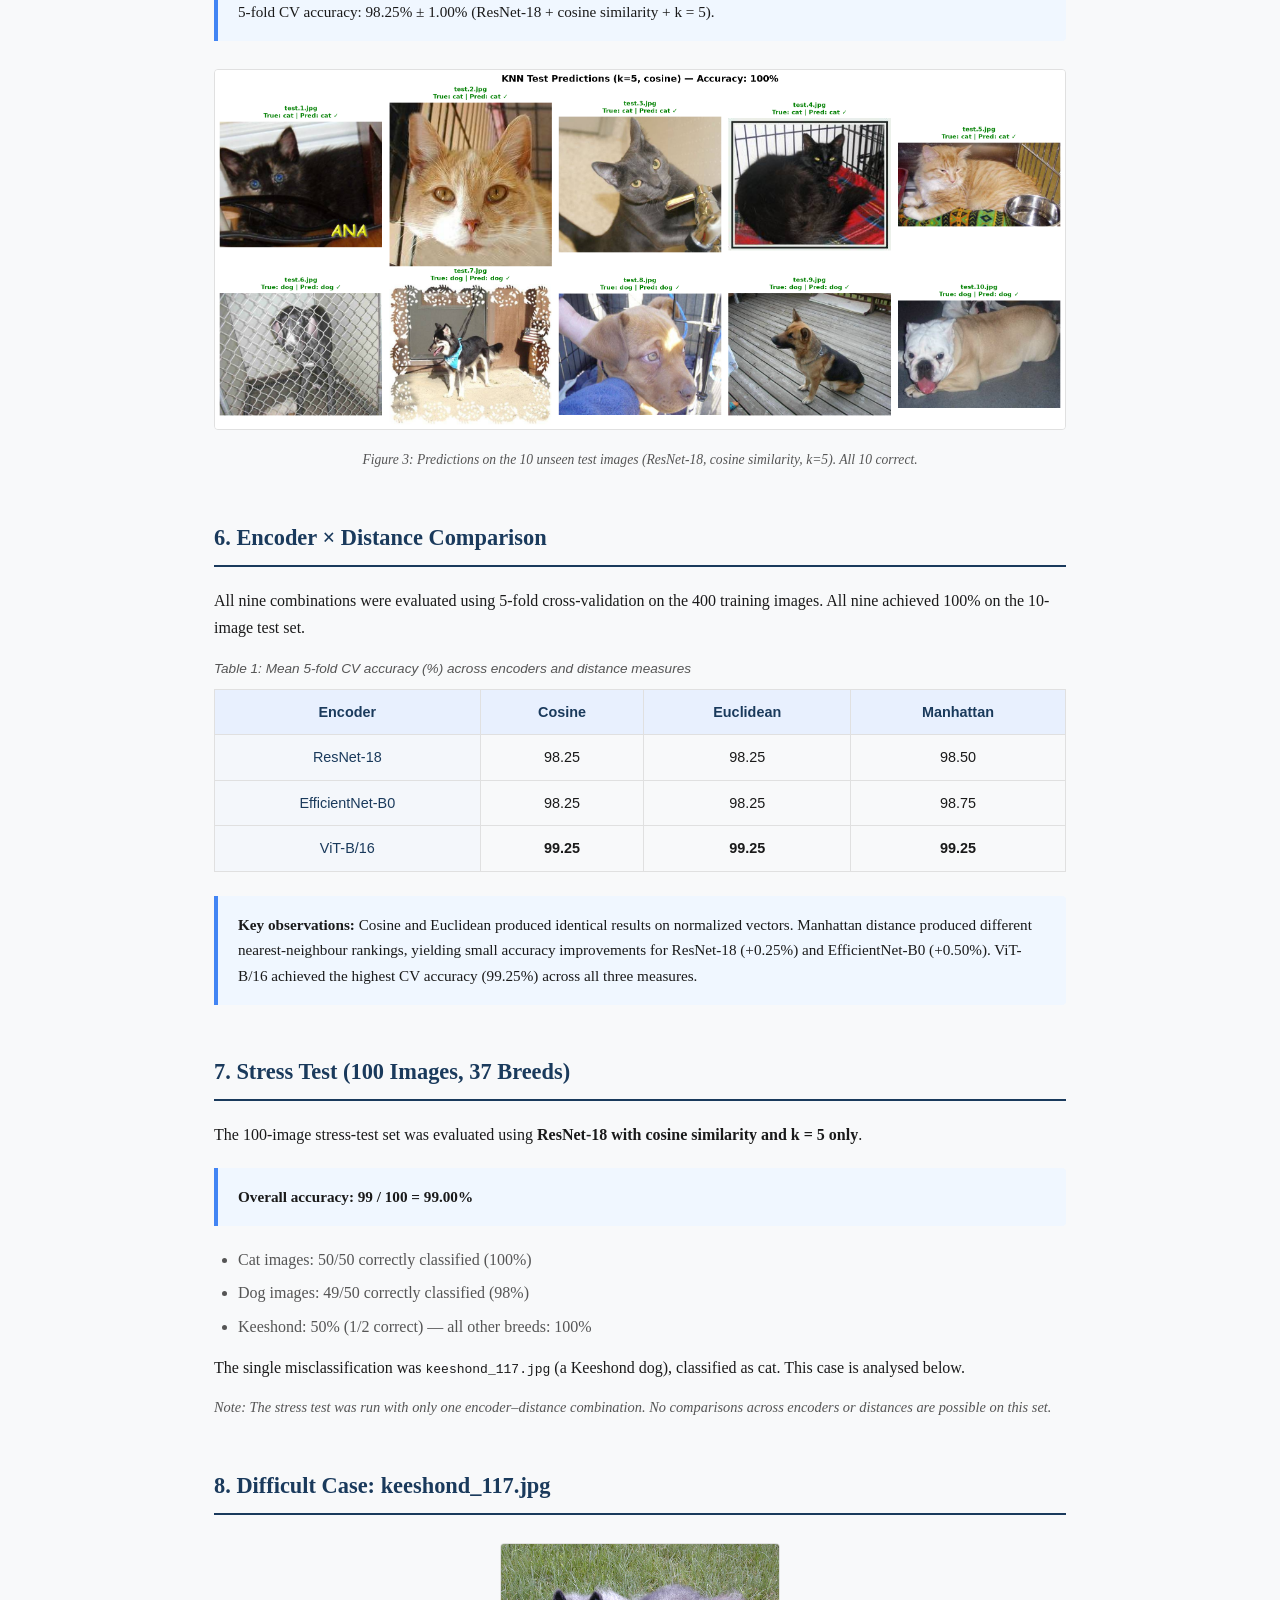
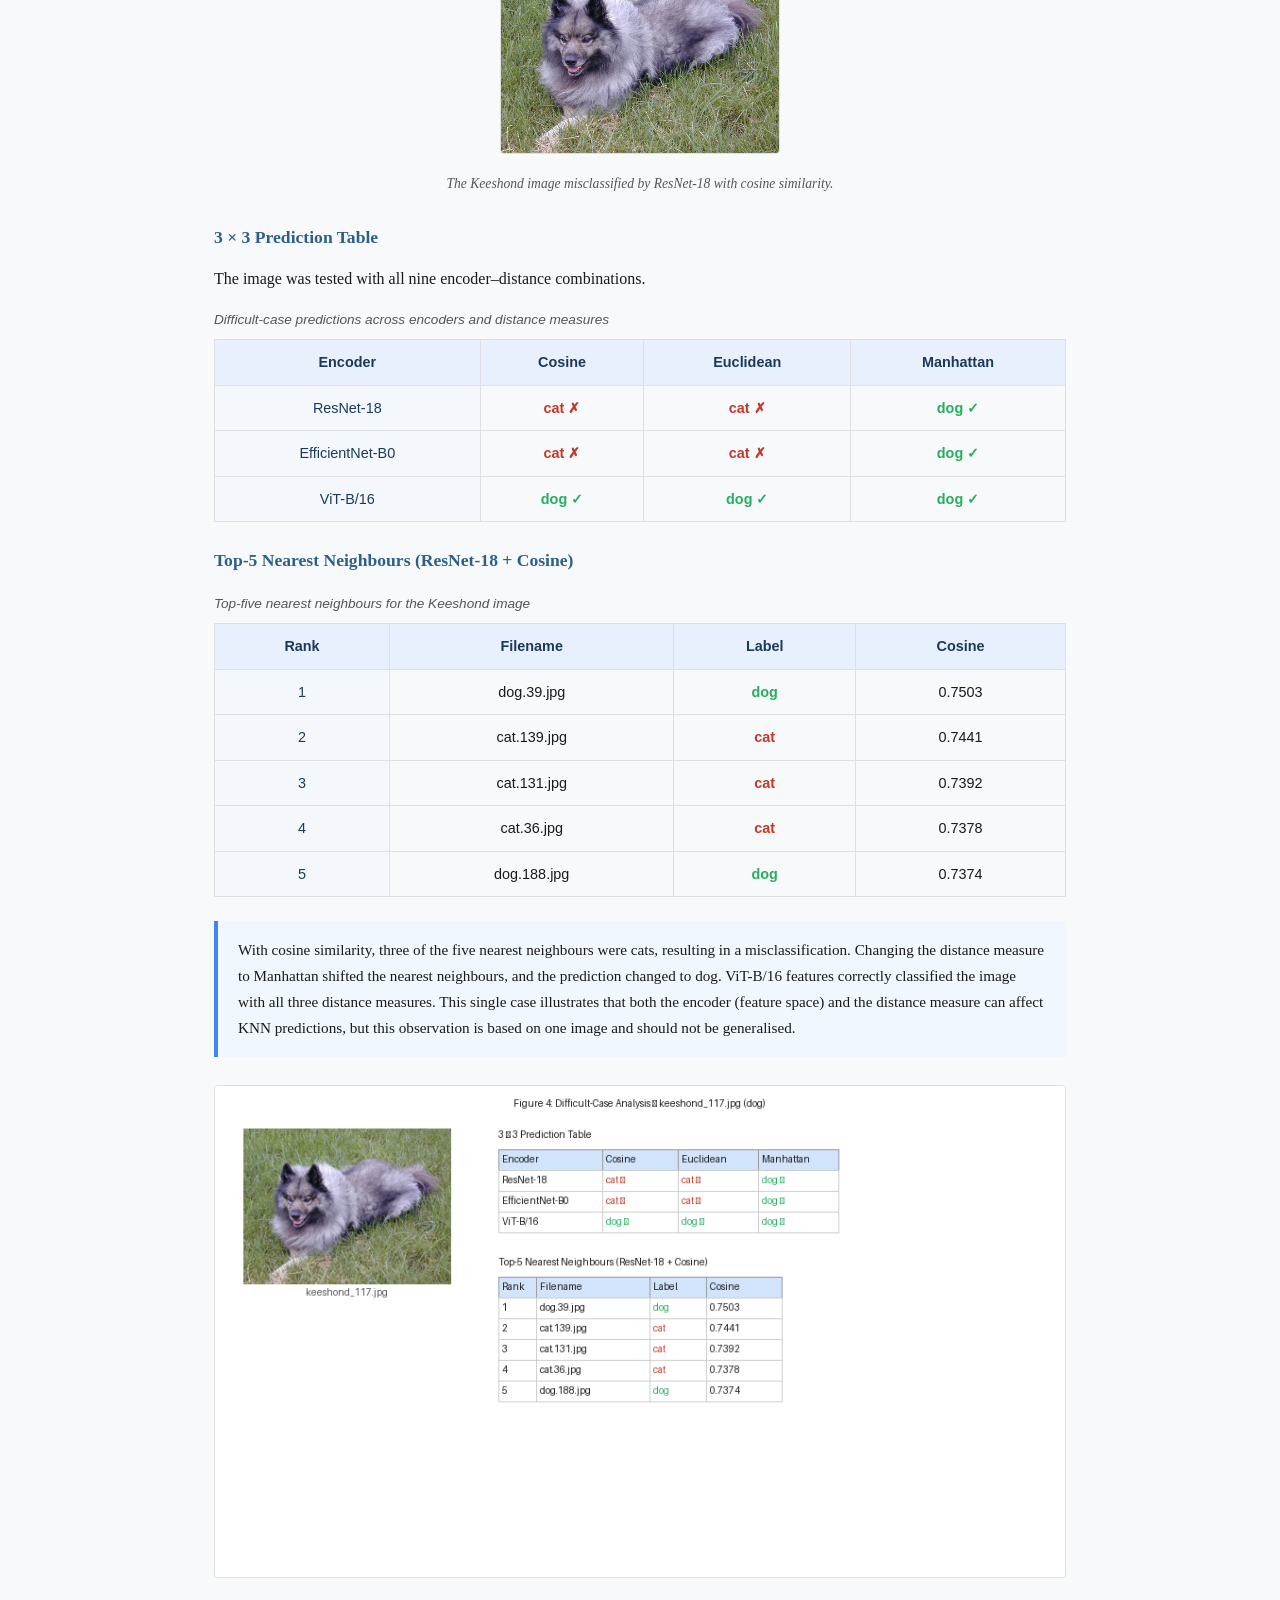
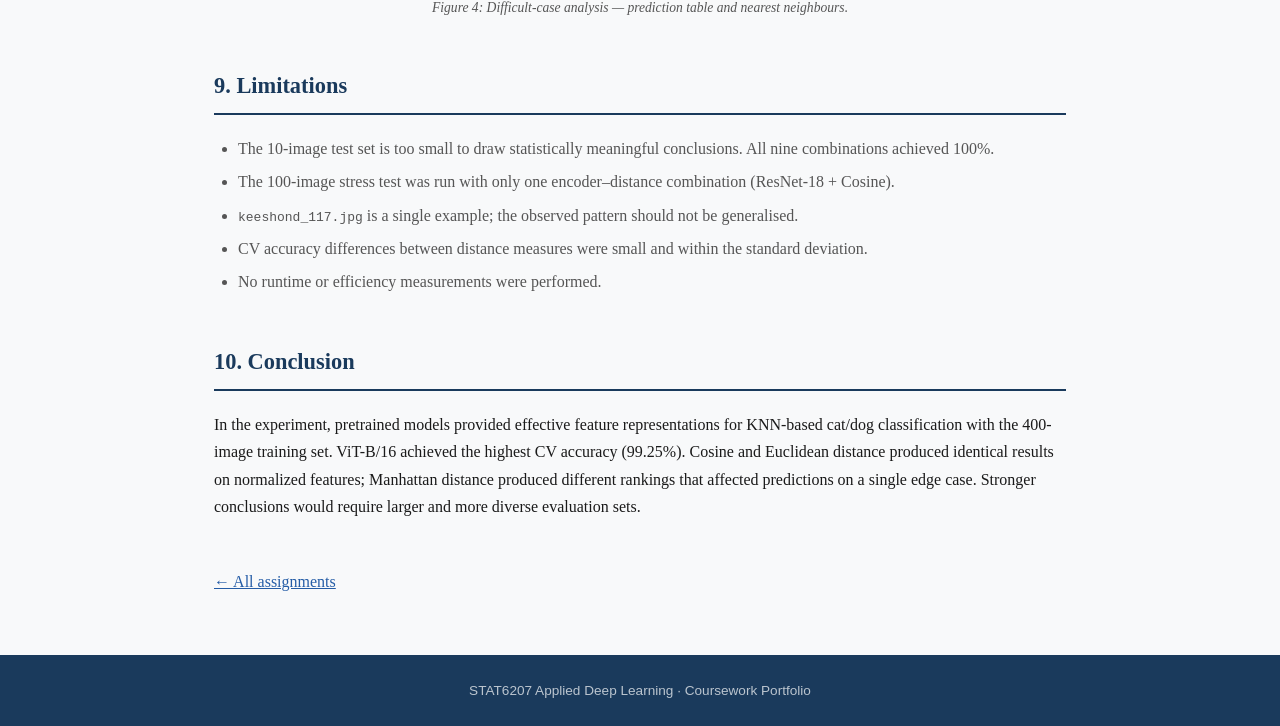
==== commit 0cfe60f3: "Organize Assignment 1 assets and code and unify its results page layout" ====
--- a/assignment1.html
+++ b/assignment1.html
@@ -4,6 +4,7 @@
   <meta charset="UTF-8">
   <meta name="viewport" content="width=device-width, initial-scale=1.0">
   <title>Assignment 1 - STAT6207 Portfolio</title>
+  <meta name="description" content="Pretrained image encoders and KNN for cat/dog classification: methods, cross-validation results, stress testing and limitations.">
   <link rel="stylesheet" href="style.css">
 </head>
 <body>
@@ -11,7 +12,7 @@
 <header>
   <div class="container">
     <h1>STAT6207 Applied Deep Learning</h1>
-    <p class="subtitle">Coursework Portfolio</p>
+    <p class="subtitle">Coursework Portfolio &middot; Assignment 1</p>
   </div>
 </header>
 
@@ -25,8 +26,13 @@
 <main>
   <div class="container">
 
+    <div class="page-intro">
+      <h2>Pretrained Image Encoders &amp; KNN Classification</h2>
+      <p><a href="https://github.com/iwanttosleeeep/stat6207-portfolio/tree/main/code/assignment1">Browse assignment code &rarr;</a></p>
+    </div>
+
     <!-- ======== 1. OBJECTIVE ======== -->
-    <div class="section">
+    <section class="section">
       <h2>1. Objective</h2>
       <p>
         The assignment explores cat/dog image classification using pretrained encoders
@@ -34,10 +40,10 @@
         three pretrained encoders and three distance measures to examine how
         representation and distance choice affect classification results.
       </p>
-    </div>
+    </section>
 
     <!-- ======== 2. DATASET ======== -->
-    <div class="section">
+    <section class="section">
       <h2>2. Dataset</h2>
       <h3>Main Dataset</h3>
       <p>
@@ -55,14 +61,14 @@
         covering 37 distinct breeds (12 cat breeds, 25 dog breeds).
         50 cats and 50 dogs, with 2&ndash;5 images per breed.
       </p>
-    </div>
+    </section>
 
     <!-- ======== 3. METHODOLOGY ======== -->
-    <div class="section">
+    <section class="section">
       <h2>3. Methodology</h2>
 
       <figure class="figure">
-        <img src="assets/fig1_workflow.png" alt="Workflow: Training images -> Pretrained Encoder -> Feature Vectors -> KNN -> Prediction">
+        <img loading="lazy" src="assets/assignment1/fig1_workflow.png" alt="Workflow: Training images -> Pretrained Encoder -> Feature Vectors -> KNN -> Prediction">
         <figcaption>Figure 1: Overall classification workflow.</figcaption>
       </figure>
 
@@ -81,33 +87,33 @@
         measure, and the final prediction was determined by majority vote.
       </p>
 
-      <table>
+      <div class="table-scroll" role="region" tabindex="0" aria-label="Encoder architectures and feature dimensions"><table>
         <caption>Encoder architectures and feature dimensions</caption>
         <thead>
-          <tr><th>Encoder</th><th>Architecture</th><th>Feature Dimension</th></tr>
-        </thead>
-        <tbody>
-          <tr><td>ResNet-18</td><td>CNN</td><td>512</td></tr>
-          <tr><td>EfficientNet-B0</td><td>CNN</td><td>1280</td></tr>
-          <tr><td>ViT-B/16</td><td>Vision Transformer</td><td>768</td></tr>
-        </tbody>
-      </table>
-
-      <table>
+          <tr><th scope="col">Encoder</th><th scope="col">Architecture</th><th scope="col">Feature Dimension</th></tr>
+        </thead>
+        <tbody>
+          <tr><th scope="row">ResNet-18</th><td>CNN</td><td>512</td></tr>
+          <tr><th scope="row">EfficientNet-B0</th><td>CNN</td><td>1280</td></tr>
+          <tr><th scope="row">ViT-B/16</th><td>Vision Transformer</td><td>768</td></tr>
+        </tbody>
+      </table></div>
+
+      <div class="table-scroll" role="region" tabindex="0" aria-label="Distance measures compared"><table>
         <caption>Distance measures compared</caption>
         <thead>
-          <tr><th>Measure</th><th>Definition</th></tr>
-        </thead>
-        <tbody>
-          <tr><td>Cosine Similarity</td><td>Measures directional alignment, ignoring magnitude</td></tr>
-          <tr><td>Euclidean Distance</td><td>Straight-line geometric distance (L2 norm)</td></tr>
-          <tr><td>Manhattan Distance</td><td>Sum of absolute coordinate differences (L1 norm)</td></tr>
-        </tbody>
-      </table>
-    </div>
+          <tr><th scope="col">Measure</th><th scope="col">Definition</th></tr>
+        </thead>
+        <tbody>
+          <tr><th scope="row">Cosine Similarity</th><td>Measures directional alignment, ignoring magnitude</td></tr>
+          <tr><th scope="row">Euclidean Distance</th><td>Straight-line geometric distance (L2 norm)</td></tr>
+          <tr><th scope="row">Manhattan Distance</th><td>Sum of absolute coordinate differences (L1 norm)</td></tr>
+        </tbody>
+      </table></div>
+    </section>
 
     <!-- ======== 4. SIMILARITY RETRIEVAL ======== -->
-    <div class="section">
+    <section class="section">
       <h2>4. Similarity Retrieval</h2>
       <p>
         Using <code>cat.1.jpg</code> as the query, cosine similarity was computed
@@ -116,13 +122,13 @@
       </p>
 
       <figure class="figure">
-        <img src="assets/similarity_results.png" alt="Similarity retrieval results for cat.1.jpg">
+        <img loading="lazy" src="assets/assignment1/similarity_results.png" alt="Similarity retrieval results for cat.1.jpg">
         <figcaption>Figure 2: Similarity retrieval for cat.1.jpg using ResNet-18 features and cosine similarity.</figcaption>
       </figure>
-    </div>
+    </section>
 
     <!-- ======== 5. 10-IMAGE TEST ======== -->
-    <div class="section">
+    <section class="section">
       <h2>5. Predictions on 10 Unseen Images</h2>
       <p>
         The KNN classifier (ResNet-18, cosine, k=5) was applied to the 10 unseen
@@ -134,30 +140,30 @@
       </div>
 
       <figure class="figure">
-        <img src="assets/test_predictions.png" alt="Predictions on 10 unseen test images">
+        <img loading="lazy" src="assets/assignment1/test_predictions.png" alt="Predictions on 10 unseen test images">
         <figcaption>Figure 3: Predictions on the 10 unseen test images (ResNet-18, cosine similarity, k=5). All 10 correct.</figcaption>
       </figure>
-    </div>
+    </section>
 
     <!-- ======== 6. 3x3 COMPARISON ======== -->
-    <div class="section">
+    <section class="section">
       <h2>6. Encoder &times; Distance Comparison</h2>
       <p>
         All nine combinations were evaluated using 5-fold cross-validation on the
         400 training images. All nine achieved 100% on the 10-image test set.
       </p>
 
-      <table>
+      <div class="table-scroll" role="region" tabindex="0" aria-label="Table 1: Mean 5-fold CV accuracy (%) across encoders and distance measures"><table>
         <caption>Table 1: Mean 5-fold CV accuracy (%) across encoders and distance measures</caption>
         <thead>
-          <tr><th>Encoder</th><th>Cosine</th><th>Euclidean</th><th>Manhattan</th></tr>
-        </thead>
-        <tbody>
-          <tr><td>ResNet-18</td><td>98.25</td><td>98.25</td><td>98.50</td></tr>
-          <tr><td>EfficientNet-B0</td><td>98.25</td><td>98.25</td><td>98.75</td></tr>
-          <tr><td>ViT-B/16</td><td><strong>99.25</strong></td><td><strong>99.25</strong></td><td><strong>99.25</strong></td></tr>
-        </tbody>
-      </table>
+          <tr><th scope="col">Encoder</th><th scope="col">Cosine</th><th scope="col">Euclidean</th><th scope="col">Manhattan</th></tr>
+        </thead>
+        <tbody>
+          <tr><th scope="row">ResNet-18</th><td>98.25</td><td>98.25</td><td>98.50</td></tr>
+          <tr><th scope="row">EfficientNet-B0</th><td>98.25</td><td>98.25</td><td>98.75</td></tr>
+          <tr><th scope="row">ViT-B/16</th><td><strong>99.25</strong></td><td><strong>99.25</strong></td><td><strong>99.25</strong></td></tr>
+        </tbody>
+      </table></div>
 
       <div class="highlight">
         <p>
@@ -168,10 +174,10 @@
           ViT-B/16 achieved the highest CV accuracy (99.25%) across all three measures.
         </p>
       </div>
-    </div>
+    </section>
 
     <!-- ======== 7. STRESS TEST ======== -->
-    <div class="section">
+    <section class="section">
       <h2>7. Stress Test (100 Images, 37 Breeds)</h2>
       <p>
         The 100-image stress-test set was evaluated using
@@ -197,14 +203,14 @@
         Note: The stress test was run with only one encoder&ndash;distance combination.
         No comparisons across encoders or distances are possible on this set.
       </p>
-    </div>
+    </section>
 
     <!-- ======== 8. DIFFICULT CASE ======== -->
-    <div class="section">
+    <section class="section">
       <h2>8. Difficult Case: keeshond_117.jpg</h2>
 
       <figure class="figure">
-        <img src="assets/keeshond_117.jpg" alt="keeshond_117.jpg" style="max-width: 280px; height: auto;">
+        <img loading="lazy" src="assets/assignment1/keeshond_117.jpg" alt="keeshond_117.jpg" style="max-width: 280px; height: auto;">
         <figcaption>The Keeshond image misclassified by ResNet-18 with cosine similarity.</figcaption>
       </figure>
 
@@ -213,45 +219,47 @@
         The image was tested with all nine encoder&ndash;distance combinations.
       </p>
 
-      <table>
-        <thead>
-          <tr><th>Encoder</th><th>Cosine</th><th>Euclidean</th><th>Manhattan</th></tr>
+      <div class="table-scroll" role="region" tabindex="0" aria-label="Difficult-case predictions across encoders and distance measures"><table>
+        <caption>Difficult-case predictions across encoders and distance measures</caption>
+        <thead>
+          <tr><th scope="col">Encoder</th><th scope="col">Cosine</th><th scope="col">Euclidean</th><th scope="col">Manhattan</th></tr>
         </thead>
         <tbody>
           <tr>
-            <td>ResNet-18</td>
+            <th scope="row">ResNet-18</th>
             <td class="incorrect">cat &cross;</td>
             <td class="incorrect">cat &cross;</td>
             <td class="correct">dog &check;</td>
           </tr>
           <tr>
-            <td>EfficientNet-B0</td>
+            <th scope="row">EfficientNet-B0</th>
             <td class="incorrect">cat &cross;</td>
             <td class="incorrect">cat &cross;</td>
             <td class="correct">dog &check;</td>
           </tr>
           <tr>
-            <td>ViT-B/16</td>
+            <th scope="row">ViT-B/16</th>
             <td class="correct">dog &check;</td>
             <td class="correct">dog &check;</td>
             <td class="correct">dog &check;</td>
           </tr>
         </tbody>
-      </table>
+      </table></div>
 
       <h3>Top-5 Nearest Neighbours (ResNet-18 + Cosine)</h3>
-      <table>
-        <thead>
-          <tr><th>Rank</th><th>Filename</th><th>Label</th><th>Cosine</th></tr>
-        </thead>
-        <tbody>
-          <tr><td>1</td><td>dog.39.jpg</td><td class="correct">dog</td><td>0.7503</td></tr>
-          <tr><td>2</td><td>cat.139.jpg</td><td class="incorrect">cat</td><td>0.7441</td></tr>
-          <tr><td>3</td><td>cat.131.jpg</td><td class="incorrect">cat</td><td>0.7392</td></tr>
-          <tr><td>4</td><td>cat.36.jpg</td><td class="incorrect">cat</td><td>0.7378</td></tr>
-          <tr><td>5</td><td>dog.188.jpg</td><td class="correct">dog</td><td>0.7374</td></tr>
-        </tbody>
-      </table>
+      <div class="table-scroll" role="region" tabindex="0" aria-label="Top-five nearest neighbours for the Keeshond image"><table>
+        <caption>Top-five nearest neighbours for the Keeshond image</caption>
+        <thead>
+          <tr><th scope="col">Rank</th><th scope="col">Filename</th><th scope="col">Label</th><th scope="col">Cosine</th></tr>
+        </thead>
+        <tbody>
+          <tr><th scope="row">1</th><td>dog.39.jpg</td><td class="correct">dog</td><td>0.7503</td></tr>
+          <tr><th scope="row">2</th><td>cat.139.jpg</td><td class="incorrect">cat</td><td>0.7441</td></tr>
+          <tr><th scope="row">3</th><td>cat.131.jpg</td><td class="incorrect">cat</td><td>0.7392</td></tr>
+          <tr><th scope="row">4</th><td>cat.36.jpg</td><td class="incorrect">cat</td><td>0.7378</td></tr>
+          <tr><th scope="row">5</th><td>dog.188.jpg</td><td class="correct">dog</td><td>0.7374</td></tr>
+        </tbody>
+      </table></div>
 
       <div class="highlight">
         <p>
@@ -266,13 +274,13 @@
       </div>
 
       <figure class="figure">
-        <img src="assets/fig4_keeshond.png" alt="Keeshond analysis: prediction table and nearest neighbours">
+        <img loading="lazy" src="assets/assignment1/fig4_keeshond.png" alt="Keeshond analysis: prediction table and nearest neighbours">
         <figcaption>Figure 4: Difficult-case analysis &mdash; prediction table and nearest neighbours.</figcaption>
       </figure>
-    </div>
+    </section>
 
     <!-- ======== 9. LIMITATIONS ======== -->
-    <div class="section">
+    <section class="section">
       <h2>9. Limitations</h2>
       <ul>
         <li>The 10-image test set is too small to draw statistically meaningful conclusions. All nine combinations achieved 100%.</li>
@@ -281,10 +289,10 @@
         <li>CV accuracy differences between distance measures were small and within the standard deviation.</li>
         <li>No runtime or efficiency measurements were performed.</li>
       </ul>
-    </div>
+    </section>
 
     <!-- ======== 10. CONCLUSION ======== -->
-    <div class="section">
+    <section class="section">
       <h2>10. Conclusion</h2>
       <p>
         In the experiment, pretrained models provided effective feature representations
@@ -294,8 +302,9 @@
         produced different rankings that affected predictions on a single edge case.
         Stronger conclusions would require larger and more diverse evaluation sets.
       </p>
-    </div>
-
+    </section>
+
+    <p class="back-link"><a href="index.html">&larr; All assignments</a></p>
   </div>
 </main>
 
